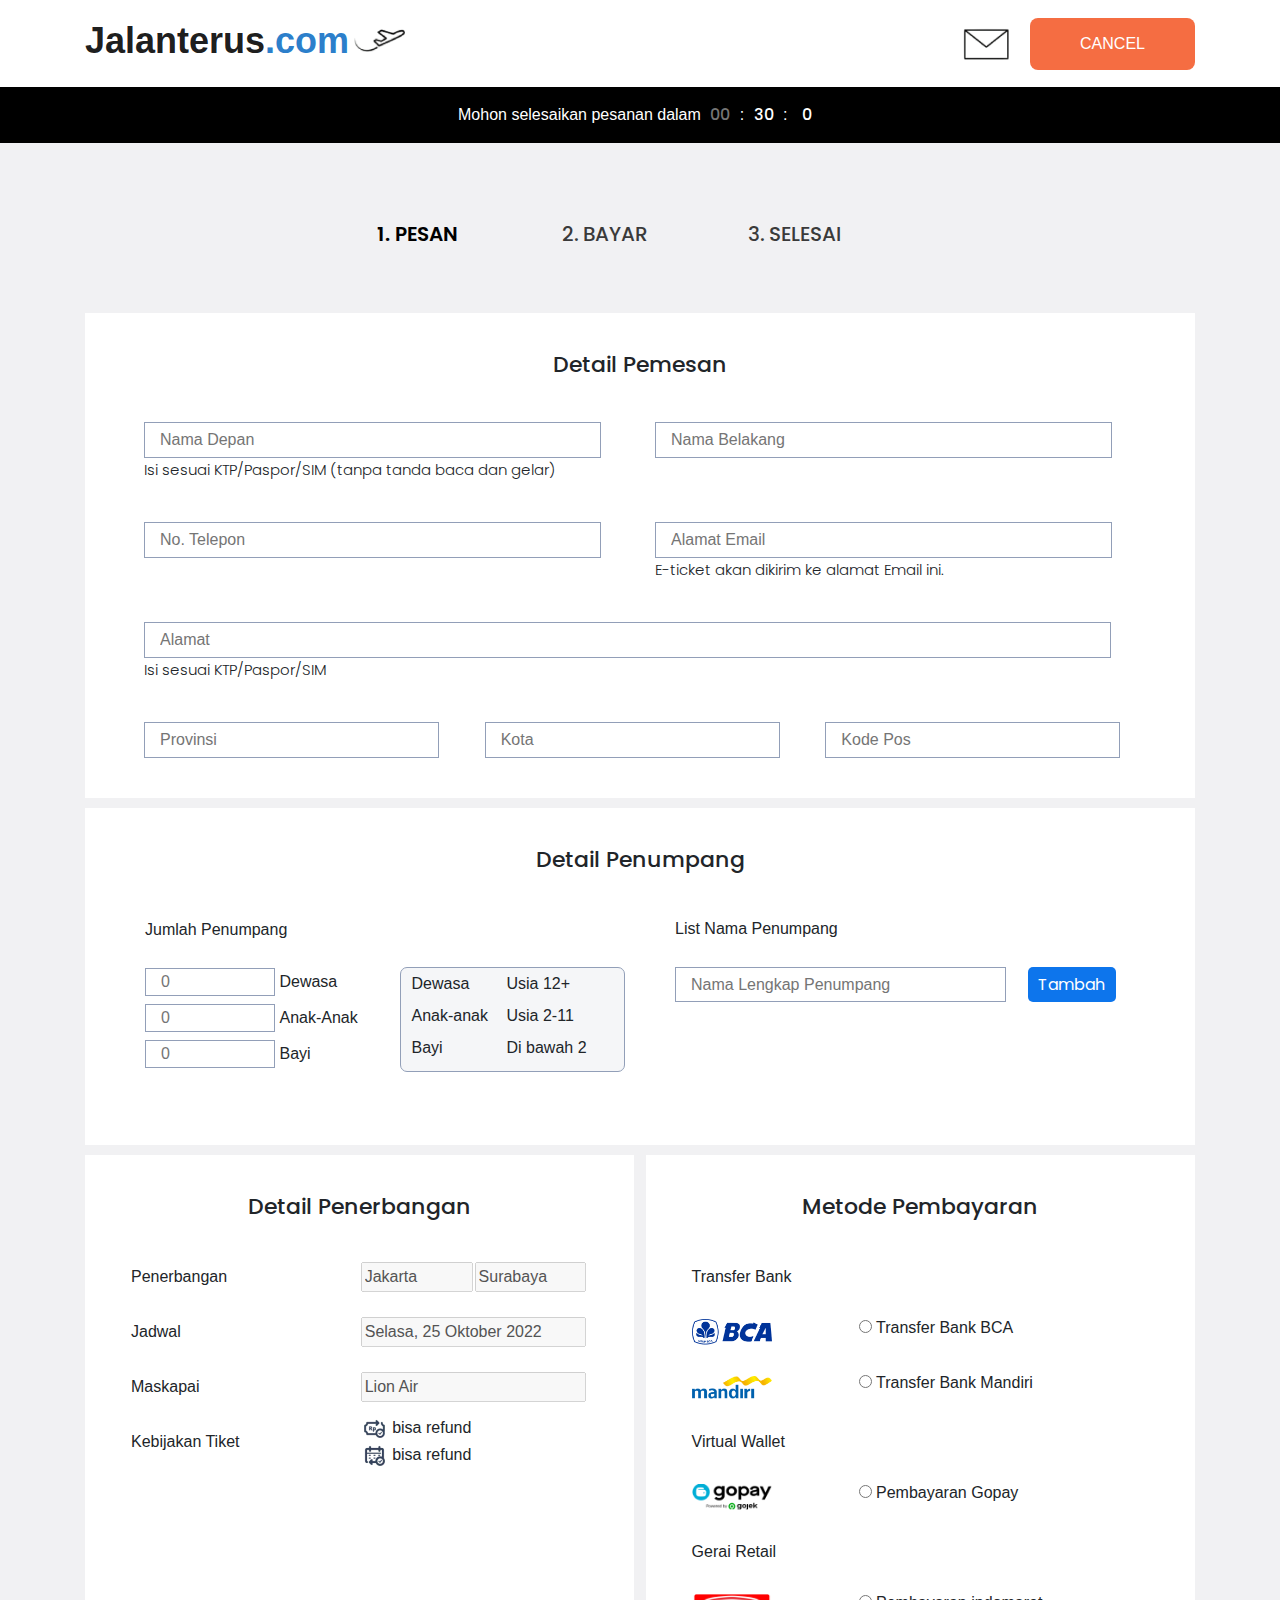
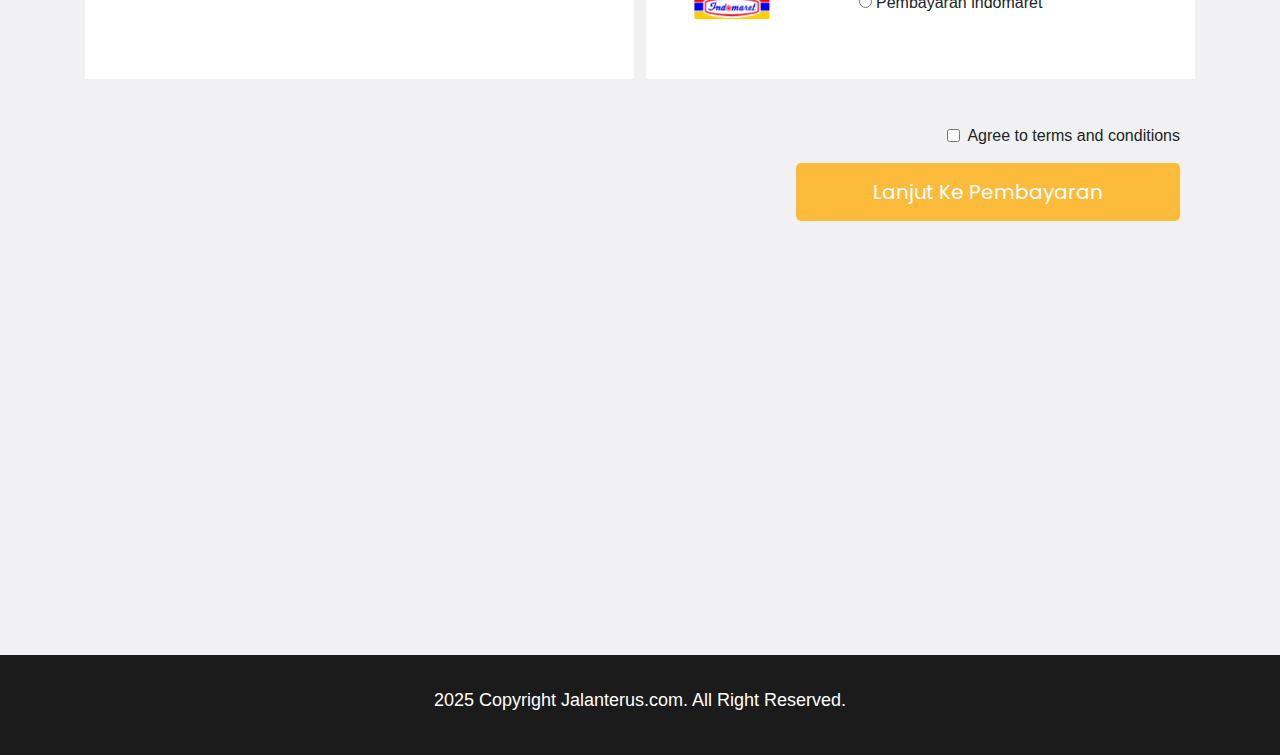
==== pages/booking-pages.html @ b68cb35e "first commit" ====
<!doctype html>
<html lang="en">
  <head>
    <!-- Required meta tags -->
    <meta charset="utf-8">
    <meta name="viewport" content="width=device-width, initial-scale=1, shrink-to-fit=no">

    <!-- Bootstrap CSS -->
    <link rel="stylesheet" href="/frontend/libraries/bootstrap/css/bootstrap.css">
    <!--My Css-->
    <link rel="stylesheet" href="/frontend/style/main.css">

    <!-- Google Font  -->
    <link rel="preconnect" href="https://fonts.googleapis.com">
    <link rel="preconnect" href="https://fonts.gstatic.com" crossorigin>
    <link href="https://fonts.googleapis.com/css2?family=DM+Sans:wght@400;500;700&family=Poppins:wght@100;200;300;400;500;600;700;800;900&display=swap" rel="stylesheet">
    <link rel="icon" type="image/x-icon" href="/frontend/img/favicon.png">
    <title>Booking Page</title>
  </head>
  
  <body>
<!--Header-->
    <header>
      <nav class="navbar navbar-expand-lg navbar-light">
        <div class="container">
          <a class="navbar-brand" href="/pages/index.html">Jalanterus<span style="color:#2C7FCB;">.com</span>
          <img src="/frontend/img/favicon.png" alt="">
          </a>
        <button class="navbar-toggler" type="button" data-toggle="collapse" data-target="#navbarNav" aria-controls="navbarNav" aria-expanded="false" aria-label="Toggle navigation">
          <span class="navbar-toggler-icon"></span>
        </button>
        <div class="collapse navbar-collapse" id="navbarNav">
          <ul class="navbar-nav ml-auto">
            <li class="nav-item">
              <a class="nav-link" href="#">
				<img src="/frontend/img/PESAN.png">
			  </a>
            </li>
            <button class="cancel-button">
              <a class="nav-link" href="index.html"><span style="color: white;">CANCEL</span></a>
            </button>
          </ul>
        </div>
        </div>
      </nav>
    </header>
<!--TUTUP Header-->
<div class="bg-color">
<!--TIME COUNTDOWN-->
<div class="timer-order timer">
	Mohon selesaikan pesanan dalam 
	<input id="hours" class="timer-order-text" placeholder="00"disabled> : 
	<input id="minutes" class="timer-order-text" disabled> : 
	<input id="seconds" class="timer-text22 timer-order-text"disabled>
</div>
<!--TUTUP TIME COUNTDOWN-->

<!--PROGRES INDIKATOR-->
<section class="indikator-progres">
    <div class="container">
      <div class="row">
        <div class="col-3"></div>

        <div class="col-2">
          <p style="font-weight: 600; color: black;">1. PESAN</p>
        </div>
        <div class="col-2">
          <P>2. BAYAR</P>
        </div>
        <div class="col-2">
          <P>3. SELESAI</P>
        </div>
        <div class="col-3"></div>
      </div>
    </div>
</section>
<!--TUTUP PROGRES INDIKATOR-->


<!--DETAIL PEMESAN-->
<section class="pemesan">
  <div class="container">
	<div class="detail-pemesan">

		<div class="title-section">
		Detail Pemesan
		</div>

		<!--PEMESAN DATA-->
		<div class="row">
			<div class="col-6">
				<input type="text" placeholder="Nama Depan" id="nama"><label for="nama">Isi sesuai KTP/Paspor/SIM (tanpa tanda baca dan gelar)</label>
			</div>
			<div class="col-6">
				<input type="text" placeholder="Nama Belakang">
			</div>
		</div>
		<div class="row">
			<div class="col-6">
				<input type="text" placeholder="No. Telepon">
			</div>
			<div class="col-6">
				<input type="text" placeholder="Alamat Email" id="email"><label for="email">E-ticket akan dikirim ke alamat Email ini.</label>
			</div>
		</div>
		<div class="row">
			<div class="col-12">
				<input type="text" placeholder="Alamat" style="width: 97.5%;" id="alamat"><label for="alamat">Isi sesuai KTP/Paspor/SIM
				</label>
			</div>
		</div>
		<div class="row">
			<div class="col-4">
				<input type="text" placeholder="Provinsi">
			</div>
			<div class="col-4">
				<input type="text" placeholder="Kota">
			</div>
			<div class="col-4">
				<input type="text" placeholder="Kode Pos">
			</div>
		</div>
	</div>
  </div>
</section>
<!--TUTUP DETAIL PEMESAN-->

<!--DETAIL PENUMPANG-->
<section class="detail-penumpang">
	<div class="container">
		<div class="penumpang">
			<div class="title-section-kolom2">
				Detail Penumpang
			</div>
			<div class="row">
				<div class="col-3">
					<table>
						<tr>
							<td style="padding-bottom:25px;">
								Jumlah Penumpang
							</td>
						</tr>
						<tr>
							<td>
								<input type="number" id="jumlah-dewasa" min="0" max="10" placeholder="0">
								<label for="jumlah-dewasa">
								Dewasa
								</label>
							</td>
						</tr>
						<tr>
							<td>
								<input type="number" id="jumlah-anak" min="0" max="10"placeholder="0">
								<label for="jumlah-anak">
								Anak-Anak
								</label>
							</td>
						</tr>
						<tr>
							<td>
								<input type="number" id="jumlah-bayi" min="0" max="10"placeholder="0">
								<label for="jumlah-bayi">
								Bayi
								</label>
							</td>
						</tr>
					</table>
				</div>
				<div class="col-3">
					<div class="rincian-umur">
						<table>
							<tr>
								<td style="width:95px;">
									Dewasa
								</td>
								<td>
									Usia 12+
								</td>
							</tr>
							<tr>
								<td>
									Anak-anak
								</td>
								<td>
									Usia 2-11
								</td>
							</tr>
							<tr>
								<td>
									Bayi
								</td>
								<td>
									Di bawah 2
								</td>
							</tr>
						</table>
					</div>
				</div>
				<div class="col-6">
					<div class="nama-penumpang">
						<p>List Nama Penumpang</p>
						<div id="newtask">
							<input type="text" placeholder="Nama Lengkap Penumpang">
							<button id="push">Tambah</button>
						</div>
						<div id="tasks"></div>
					
					</div>
				</div>
			</div>
		</div>
	</div>
</section>
<!--TUTUP DETAIL PENUMPANG-->


<!--DETAIL PENERBANGAN DAN PEMBAYARAN-->
<section class="detail-penerbangan-pembayaran">
	<div class="container"> 
		<div class="flex-wrapper">
			<div class="flex-item">
				<div class="title-section-kolom2">
					Detail Penerbangan
				</div>
				<div class="detail-penerbangan">
					<table>
						<tr>
							<td class="sub-judul">
								Penerbangan
							</td>
							<td>
								<input type="text" value="Jakarta"disabled>
							</td>
							<td>
								<input type="text" value="Surabaya"disabled>
							</td>
						</tr>
						<tr>
							<td class="sub-judul">
								Jadwal
							</td>
							<td colspan="2" >
								<input type="text" value="Selasa, 25 Oktober 2022"style="width: 100%;"disabled>
							</td>
							<td>

							</td>
						</tr>
						<tr>
							<td class="sub-judul">
								Maskapai
							</td>
							<td colspan="2" >
								<input type="text" value="Lion Air"style="width: 100%;" disabled>
							</td>
							<td>

							</td>
						</tr>
						<tr>
							<td class="sub-judul">
								Kebijakan Tiket
							</td>
							<td colspan="2" >
								<img src="/frontend/img/refund.png"> bisa refund
								<br>
								<img src="/frontend/img/reschedule.png"> bisa refund
							</td>
							<td>

							</td>
						</tr>
					</table>
				</div>
			</div>
		  
			<div class="flex-item">
				<div class="title-section-kolom2">
					Metode Pembayaran
				</div>
					<div class="metode-pembayaran">
						<table>
							<tr>
								<td class="sub-judul">
									Transfer Bank
								</td>
							</tr>
							<tr>
								<td>
									<img src="/frontend/img/bank-bca.png">
								</td>
								<td>
									<input type="radio" name="metode-pembayaran" id="bank-bca">
									<label for="bank-bca">
									Transfer Bank BCA
									</label>
									<br>
								</td>
							</tr>

							<tr>
								<td>
									<img src="/frontend/img/bank-mandiri.png">
								</td>
								<td>
									<input type="radio" name="metode-pembayaran" id="bank-mandiri">
									<label for="bank-mandiri">
									Transfer Bank Mandiri
									</label>
									<br>
								</td>
							</tr>

							<tr>
								<td class="sub-judul">
									Virtual Wallet
								</td>
							</tr>
							<tr>
								<td>
									<img src="/frontend/img/gopay.png">
								</td>
								<td>
									<input type="radio" name="metode-pembayaran" id="gopay">
									<label for="gopay">
									Pembayaran Gopay
									</label>
									<br>
								</td>
							</tr>

							<tr>
								<td class="sub-judul">
									Gerai Retail
								</td>
							</tr>
							<tr>
								<td>
									<img src="/frontend/img/indomaret.png">
								</td>
								<td>
									<input type="radio" name="metode-pembayaran" id="indomaret">
									<label for="indomaret">
									Pembayaran indomaret
									</label>
									<br>
								</td>
							</tr>

						</table>
					</div>
			</div>
		  </div>
	</div>
</section>
<!--TUTUP DETAIL PENERBANGAN-->

<!--Lanjut ke Pembayaran-->
<section>
	<div class="container">
		<div class="button-lanjut-pembayaran">
			<div class="col-12">
			  	<div class="form-check" style="margin-bottom: 15px;">
					<input class="form-check-input" type="checkbox" value="" id="invalidCheck2" required>
					<label class="form-check-label" for="invalidCheck2">
					Agree to terms and conditions
					</label>
				</div>				
				<!-- Button trigger modal -->
			<button type="button" class="btn" data-toggle="modal" data-target="#exampleModalCenter">
			Lanjut Ke Pembayaran
  			</button>

			</div>

		</div>
	</div>
	<!-- Modal -->
	<div class="modal fade" id="exampleModalCenter" tabindex="-1" role="dialog" aria-labelledby="exampleModalCenterTitle" aria-hidden="true">
	<div class="modal-dialog modal-dialog-centered" role="document">
	  <div class="modal-content">
		<div class="modal-header">
		  <h5 class="modal-title" id="exampleModalCenterTitle">KONFIRMASI</h5>
		  <button type="button" class="close" data-dismiss="modal" aria-label="Close">
			<span aria-hidden="true">&times;</span>
		  </button>
		</div>
		<div class="modal-body">
		Apakah Data yang diisikan Sudah Benar ?

		</div>
		<div class="modal-footer">
		  <button type="button" class="btn btn-secondary" data-dismiss="modal">Kembali</button>
		  <a href="/pages/payment-page.html">
			<button type="button" class="btn btn-primary">Lanjut Ke Pembayaran
			</button>
		  </a>
		</div>
	  </div>
	</div>
 	</div>
</section>
<!--DETAIL Lanjut ke Pembayaran-->

</div><!--FOOTER-->
    <section class="footer-booking-page">

  <div class="container">
      <div class="row">
        <div class="col-12">
          <h4>
            2025 Copyright Jalanterus.com. All Right Reserved.
          </h4>
        </div>
      </div>

  </div>
    </section>
<!--TUTUP FOOTER-->



    <!-- Option 1: jQuery and Bootstrap Bundle (includes Popper) -->
    <script src="https://cdn.jsdelivr.net/npm/jquery@3.5.1/dist/jquery.slim.min.js" integrity="sha384-DfXdz2htPH0lsSSs5nCTpuj/zy4C+OGpamoFVy38MVBnE+IbbVYUew+OrCXaRkfj" crossorigin="anonymous"></script>
    <script src="/frontend/libraries/bootstrap/js/bootstrap.js"></script>
<!--SCRIPT NAMBAH LIST NAMA PENUMPANG-->
	<script>
		document.querySelector('#push').onclick = function(){
    if(document.querySelector('#newtask input').value.length == 0){
        alert("Kindly Enter Task Name!!!!")
    }

    else{
        document.querySelector('#tasks').innerHTML += `
            <div class="task">
                <span id="taskname">
                    ${document.querySelector('#newtask input').value}
                </span>
                <button class="delete">
                    <i class="far fa-trash-alt"></i>
                </button>
            </div>
        `;

        var current_tasks = document.querySelectorAll(".delete");
        for(var i=0; i<current_tasks.length; i++){
            current_tasks[i].onclick = function(){
                this.parentNode.remove();
            }
        }
    }
}
	</script>
<!--TUTUP SCRIPT NAMBAH LIST NAMA PENUMPANG-->

<!--SCRIPT TIMER COUNTDOWN-->
	<script>
		function Timer( minuteId, secondsId, initValue ){
	
	this.minutes = initValue;
	
	this.seconds = initValue * 60;
	
	this.minuteElement = document.getElementById( minuteId );
	
	this.secondElement = document.getElementById( secondsId );  
	
	this.decrement = function(){
		
		if( this.seconds < 59 ){
			this.secondElement.value = this.seconds;
		} else {
			this.minuteElement.value = this.getMinutes();
			this.secondElement.value = this.getSeconds();
		}
		
		this.seconds--;    
		setTimeout( this.decrement.bind( this ), 1000 );
		
	};
	
	this.getMinutes = function(){
		this.minutes = Math.floor( this.seconds / 60 );
		return this.minutes;
	};
	
	this.getSeconds = function(){
		return this.seconds - Math.round( this.minutes * 60 );
	};
	
	this.start = function(){
		this.decrement();
	};
	
	return this;
	
	}

	// first 2 params are the input id values, last is the intial minute value
	var timer = new Timer( "minutes", "seconds", 30 ); 

	timer.start();

	</script>
<!--TUTUP SCRIPT TIMER COUNTDOWN-->


  </body>
</html>
---- frontend/style/main.css ----
/*HEADER*/
.navbar-brand {
    font-family: Dm+Sans;
    font-weight: 600;
    font-size: 36px;
    }
.navbar-brand img {
    width: 90px;
    height: auto;
    position: relative;
    left: -20px;
    }
.nav-item {
    font-family: poppins;
    font-weight: 300;
    font-size: 18px;
    line-height: 27px;
    padding-right: 5px;
    padding-left: 5px;
}
.nav-item .nav-link.active {
    font-weight: 500;
    color: #2C7FCB !important;
    border: none;
}
.nav-link {
    color: black !important;
}
.nav-link:hover {
    color: #2C7FCB !important;
}
.navbar button {
    border: none;
    margin-left: 5px;
    border-radius: 15px;
    background-color: #0194F3;
}
.navbar .cancel-button {
  border: none;
  margin-left: 5px;
  width: 165px;
  border-radius: 8px;
  background-color: #F56D42;
}

#modal-daftar input[type="text"] {
  width: 100%;
  height: 45px;
  padding: 15px;
  margin-bottom: 15px;
}
#modal-daftar input[type="password"] {
  width: 100%;
  height: 45px;
  padding: 15px;
  margin-bottom: 15px;
}
#modal-daftar input[type="text"] label {
  width: 100%;
}
#modal-masuk input[type="text"] {
  width: 100%;
  height: 45px;
  padding: 15px;
  margin-bottom: 15px;
}
#modal-masuk input[type="password"] {
  width: 100%;
  height: 45px;
  padding: 15px;
  margin-bottom: 15px;
}
#modal-masuk input[type="text"] label {
  width: 100%;
}
#modal-masuk input:focus{
  outline: none;
  border: 2px solid #0d75ec;
}
#modal-daftar input:focus{
  outline: none;
  border: 2px solid #0d75ec;
}
/*TUTUP HEADER*/

/*HERO*/
.hero-section {
    background-image: url(/frontend/img/hero.jpeg);
    background-repeat: no-repeat;
    background-size: cover;
    
    padding-top: 159px;
    padding-bottom: 170px;
}
.hero {
    text-align: center;
}
.hero h5 {
    font-family: Poppins;
    font-weight: 300;
    font-size: 18px;
    color: white;
}
.hero h2 {
    font-family: Poppins;
    font-weight: 500;
    font-size: 30px;
    color: white;
}
.has-search .form-control {
    padding-left: 2.375rem;
    margin: auto;
    width: 500px;
    border-radius: 20px;
}
.has-search .form-control-feedback {
    position: absolute;
    z-index: 2;
    display: block;
    line-height: 2.375rem;
    text-align: center;
    pointer-events: none;
    color: #aaa;
}
.hero p {
    color: white;
}
/*TUTUP HERO*/
.main-title {
    font-family: Poppins;
    font-size: 28px;
    font-weight: 500;
    margin-bottom: 25px;
}
/*GREAT DEAL*/
.great-deals {
    margin-top: 120px;
    margin-bottom: 50px;
}
.image-great-deals {
    width: 350px;
    height: 100%;

    transition: all 0.3s;
}
.image-great-deals:hover {
    color: black;
    transform: scale(1.1);
}
/*TUTUP GREAT DEAL*/

/*HOT PROMO PAKET WISATA*/
.hot-promo {
    margin-top: 75px;
    background-color: #F1F1F3;
    padding-top: 35px;
    padding-bottom: 55px;
}
.row {
    margin: 10px -16px;
  }
/* Add padding BETWEEN each column */
  .row,
  .row > .column {
    padding: 15px;
  }
  
/* Create three equal columns that floats next to each other */
.column {
    float: left;
    width: 25%;
    display: none; 
/* Hide all elements by default */
}
  
/* Clear floats after rows */ 
.row:after {
    content: "";
    display: table;
    clear: both;
}
  
/* Content */
.content {
    background-color: white;
    height: 430px;
    padding-bottom: 85px;
    border-radius: 10px;
    box-shadow: 0 4px 8px 0 rgba(0, 0, 0, 0.2), 0 6px 20px 0 rgba(0, 0, 0, 0.19);
}
.content img {
    border-top-left-radius: 10px;
    border-top-right-radius: 10px;
}
.content h4 {
    text-align: center;
    font-family: Poppins;
    font-style: Regular;
    font-size: 22px;

    padding-top: 5px;
    margin-top: 15px;
  }
.content h5 {
    text-align: center;
    font-family: Poppins;
    font-weight: 600;
    font-size: 18px;
    
    position: relative;
    top: 15px;
    color: #FFBD37;
  }
.content p {
    text-align: center;
    font-family: Poppins;
    font-style: normal;
    font-size: 18px;

    height: 120px;
    padding-left: 15px;
    padding-right: 15px;

    padding-top: 5px;
  }
  
  /* The "show" class is added to the filtered elements */
  .show {
    display: block;
  }
  
  /* Style the buttons */
  .hot-promo button {
    border: 1px black solid;
    border-radius: 25px;
    outline: none;
    padding: 12px 16px;
    cursor: pointer;
  }
  
  .hot-promo button:hover {
    background-color: none;
    border-width: 3px black;
  }
  
  .hot-promo button :active {
    background-color: #666;
    color: white;
    border: black;
  }
/*TUTUP HOT PROMO PAKET WISATA*/

/*REKOMENDASI LIBURAN*/
.rekom-liburan {
  margin-top: 75px;
  text-align:center;

}
.rekom-liburan h4{
  font-family: Poppins;
  font-weight: 400;
  font-size: 22px;
  height: 80px;

  color: black;
}
.rekom-liburan h5{
  font-family: Poppins;
  font-weight: 400;
  font-size: 20px;

  color: #FFBD37;
}
.rekom-liburan p{
  font-family: Poppins;
  font-weight: 300;
  font-size: 18px;
  height: 150px;

  color: black;
}
.rekom-liburan a {
  text-decoration: none;
}
.rekom-liburan .content {
  transition: all 0.3s;
  height: 510px;
  
}
.rekom-liburan .content:hover {
  transform: scale(0.7.0.7);
  position: relative;
  bottom: 15px;
}
/*TUTUP REKOMENDASI LIBURAN*/

/*PUSAT BANTUAN*/
.pusat-bantuan {
  margin-top: 75px;
  margin-bottom: 50px;
}
.pusat-bantuan img {
  width: 263px;
  height: auto;
}
/*TUTUP PUSAT BANTUAN*/


/*FOOTER*/
.footer-success-order {
  padding-top: 10px;
  padding-bottom: 10px;
  background-color: #1B1B1B;
}

.footer-success-order h4 {
  color: white;
  text-align: center;
  font-size: 18px;
}
.footer-booking-page {
  padding-top: 10px;
  padding-bottom: 10px;
  background-color: #1B1B1B;
}

.footer-booking-page h4 {
  color: white;
  text-align: center;
  font-size: 18px;
}
.footer {
  padding-top: 50px;
  padding-bottom: 15px;
  background-color: #1B1B1B;
}
.footer h5 {
  color: white;
  font-family: Dm+sans;
  font-weight: 700;
  font-size: 20px;
}
.footer p {
  color: white;
  font-family: Dm+sans;
  font-weight: 400;
  font-size: 16px;
}
.footer h4 {
  color: white;
  text-align: center;
  font-size: 18px;
}
/*TUTUP FOOTER*/

/*HERO FORM PERJALANAN*/
.hero-section-form-perjalanan {
  background-image: url(/frontend/img/hero.jpeg);
  background-repeat: no-repeat;
  padding-top: 50px;
  padding-bottom: -20px;
  margin-bottom: 120px;
}
.hero-great-deals {
  width: 750px;
  margin: auto;
}
.hero-great-deals img {
  width: 250px;
  padding: 5px;
}
.hero-table-search {
  width: 900px;
  margin: auto;
  position: relative;

  bottom: -55px;
  padding-top: 25px;
  padding-bottom: 25px;
  padding-left: 45px;
  padding-right: 45px;

  background-color: rgb(255, 255, 255);
  box-shadow: 0 4px 8px 0 rgba(0, 0, 0, 0.2), 0 6px 20px 0 rgba(0, 0, 0, 0.19);
  border-radius: 15px;
}
.hero-section-form-perjalanan .pencarian {
  width: 130%;
  height: 30px;

  border-radius: 5px;
}
.hero-section-form-perjalanan .tanggal {
  width: 100%;
  border-radius: 5px;
}
.hero-section-form-perjalanan .cari-tiket {
  width: 100%;
  height: 30px;


  color: white;
  border: none;
  border-radius: 5px;
  background-color: #0194F3;
}
.hero-section-form-perjalanan select {
  border: 1px solid #929FB8;
}
.hero-section-form-perjalanan #keberangkatan {
  border: 1px solid #929FB8;
}
.hero-section-form-perjalanan #kepulangan {
  border: 1px solid #929FB8;
}
.hero-section-form-perjalanan select:focus {
  outline: none;
  border: 2px solid #0d75ec;
}
.hero-section-form-perjalanan input:focus{
  outline: none;
  border: 2px solid #0d75ec;
}
/*TUTUP HERO FORM PERJALANAN*/

/*MASKPAI PARTNER*/
.maskapai-partner-logo img {
  width: 250px;
  padding: 15px;
}
.maskapai-partner-logo {
  width: 780px;
  margin: auto;
}
/*TUTUP MASKPAI PARTNER*/


/*PEMBERITAHUAN JENIS TIKET*/
.jenis-tiket {
  margin-top: 50px;
  margin-bottom: 120px;
}
.jenis-tiket h5 {
  text-align: center;
  margin-bottom: 25px;
}
.jenis-tiket p {
  text-align: justify;
}
/*TUTUP PEMBERITAHUAN JENIS TIKET*/

.main-background {
  background-color: #F1F1F3;
}

/*FILTER SEARCH*/
.filter-search .filter {
  width: 100%;
  margin: auto;

  padding-top: 25px;
  padding-bottom: 25px;
  padding-left: 75px;
  padding-right: 75px;

  background-color: rgb(255, 255, 255);
  box-shadow: 0 4px 8px 0 rgba(0, 0, 0, 0.2), 0 6px 20px 0 rgba(0, 0, 0, 0.19);
  border-radius: 15px;
}
.filter-search .pencarian {
  width: 130%;
  height: 30px;

  border-radius: 5px;
}
.filter-search .tanggal {
  width: 100%;
  border-radius: 5px;
}
.filter-search .cari-tiket {
  width: 100%;
  height: 30px;


  color: white;
  border: none;
  border-radius: 5px;
  background-color: #0194F3;
}
.filter-search select {
  border: 1px solid #929FB8;
}
.filter-search #keberangkatan {
  border: 1px solid #929FB8;
}
.filter-search #kepulangan {
  border: 1px solid #929FB8;
}
.filter-search select:focus {
  outline: none;
  border: 2px solid #0d75ec;
}
.filter-search input:focus{
  outline: none;
  border: 2px solid #0d75ec;
}
/*TUTUP FILTER SEARCH*/

/*GANTI PENCARIAN*/
.ganti-pencarian {
  margin-top: 35px;
  padding-left: 25px;
  padding-right: 25px;
}
.ganti-pencarian h4 {
  font-family: Poppins;
  font-size: 22px;
}
.ganti-pencarian p {
  font-family: Poppins;
  font-style: italic;
  font-size: 14px;
}
.ganti-pencarian button {
  height: 56px;
  width: 174px;
  position: relative;
  right: 25px;
  border: none;
  border-radius: 15px;
  color: white;
  background-color: #0194F3;
}
/*TUTUP GANTI PENCARIAN*/

/*HASIL PENCARIAN*/
.bg-color {
  background-color: #F1F1F3;
  padding-bottom: 345px;
}
.tabel-hasil {
  width: 100%;
  margin-top: 15px;
  margin-bottom: 35px;
  
  padding-top: 25px;
  padding-bottom: 15px;
  padding-left: 75px;
  padding-right: 75px;

  background-color: rgb(255, 255, 255);
  box-shadow: 0 4px 8px 0 rgba(0, 0, 0, 0.2), 0 6px 20px 0 rgba(0, 0, 0, 0.19);
  border-radius: 15px;
}
.tabel-hasil .col-5 .row {
  padding-left: 15px;
  padding-right: 15px;
  padding-top: 20px;

  text-align: center;
}
.tabel-hasil .col-5 .row h4 {
  font-size: 24px;
}
.tabel-hasil .col-5 .row h5 {
  font-size: 16px;
}
.tabel-hasil img {
  width: 100%;
  height: auto;
  padding-top: 20px;
  
}
.tabel-hasil .col-2 {
  font-size: 16px;
  text-decoration-style: none;
}
.tabel-hasil .col-3 {
  text-align: right;
}
.tabel-hasil .col-3 h5{
  font-size: 20;
  margin-top: 15px;
  text-decoration: hidden;
}
.tabel-hasil .col-3 button{
  background-color: #F7A40D;
  border: none;
  color: black;
  width: 122px;
  height: 40px;
}
/*TUTUP HASIL PENCARIAN*/

/*PROGRES INDIKATOR*/
.indikator-progres {
  padding-top: 48px;
}
.indikator-progres p {
  width: 100%;

  font-family: Poppins;
  font-style: normal;
  font-weight: 500;
  font-size: 20px;
  line-height: 36px;

  color: #3A3A3A;

  margin-left: auto;
  margin-right: auto;
  margin-bottom: 36px;
}
/*TUTUP PROGRES INDIKATOR*/
.title-section {
  margin-bottom: 26px;

  padding-top: 35px;

  text-align: center;

  font-family: poppins;
  font-weight: 500;
  font-size: 22px;
}
/*TIMER COUNTDOWN*/
.timer-order {
  color :white;
  text-align:center;

  padding-top: 15px;
  padding-bottom: 15px;
  
  background-color : black;
}
.timer-order :disabled{
  border: none;
  background-color: transparent;
}
#hours {
  width:30px;
  text-align:center;

  font-family: Poppins;
  font-weight: 500;
  font-size: 16px;

  color: white;
}
#minutes {
  width:30px;
  text-align:center;

  font-family: Poppins;
  font-weight: 500;
  font-size: 16px;

  color: white;
}
#seconds {
  width:30px;
  text-align:center;

  font-family: Poppins;
  font-weight: 500;
  font-size: 16px;

  color: white;
}

/*TUTUP TIMER COUNTDOWN */

/*PEMESsAN*/
.detail-pemesan {
  background-color: white;
  margin-bottom: 10px;
  padding-bottom: 15px;

  padding-left: 45px;
  padding-right: 45px;
}
.detail-pemesan input {
  width: 95%;
  padding-left: 15px;  
  border: 1px solid #929FB8;

  padding-top: 5px;
  padding-bottom: 5px;
}
.detail-pemesan label {
  font-family: Poppins;
  font-size: 15px;
  font-weight: 300;
  margin-bottom: 0px;
  padding-bottom: 0px;
}
.detail-pemesan input:focus{
  outline: none;
  border: 2px solid #0d75ec;
}
/*TUTUP PEMESAN*/

/*PENUMPANG*/
.detail-penumpang .penumpang {
  background-color: white;
  padding-bottom: 35px;
  margin-bottom: 10px;

  padding-left: 45px;
  padding-right: 45px;
  padding-bottom: 45px;
}
.detail-penumpang input {
  width: 130px;
  border: 1px solid #929FB8;
  padding-left: 15px;
}
.detail-penumpang input:focus{
  outline: none;
  border: 2px solid #0d75ec;
}
.detail-penumpang .rincian-umur {
  margin-top: 50px;
  height: 105px;
  padding-left: 10px;
  line-height: 30px;
  background-color: #F5F6F8;
  border: 1px solid #929FB8;
  border-radius: 7px;
}
.detail-penumpang .nama-penumpang p {
  padding-left: 20px;
}
#newtask{
  padding: 10px 20px;
}
#newtask input{
  width: 75%;
  height: 35px;
  padding-left: 15px;
  color: #111111;
  border: 1px solid #929FB8;
}

#newtask input:focus{
  outline: none;
  border: 2px solid #0d75ec;
}
#newtask button{
  float: right;
  width: 20%;
  height: 35px;

  font-family:Poppins;
  font-weight: 400;
  font-size: 16px;
  color: #ffffff;
  
  background-color: #0d75ec;
  border-radius: 5px;
  border: none;
  outline: none;
  cursor: pointer;  
}
#tasks{
  border-radius: 10px;
  width: 100%;
  background-color: #ffffff;
  padding: 10px 20px;
}

.task{
  border-radius: 5px;
  align-items: center;
  justify-content: space-between;
  cursor: pointer;
  background-color: #F5F6F8;
  border: 1px solid #929FB8;
  height: 35px;
  margin-bottom: 8px;
  padding: 5px 10px;
  display: flex;

}
.task span{
  font-family: poppins;
  font-size: 15px;
  font-weight: 300;
}
.task button{
  background-image: url(/frontend/img/close.png);
  background-repeat: no-repeat;
  mix-blend-mode: color-burn;
  border: none;
  cursor: pointer;
  outline: none;
  width: 24px;
  height: 100%;
  border-radius: 5px;
}

/*TUTUP PENUMPANG*/


/*DETAIL penerbangan fasilitas*/
.detail-penerbangan-pembayaran {
  margin-bottom: 15px;
}
.detail-penerbangan {
  padding-left: 45px;
  padding-right: 45px;
  padding-bottom: 45px;
}
.detail-penerbangan .sub-judul {
  width: 50%;
}
.detail-penerbangan table tr{
  height: 55px;
}
.detail-penerbangan input{
  width: 100%;
}
.metode-pembayaran {
  padding-left: 45px;
  padding-right: 45px;
  padding-bottom: 45px;
}
.metode-pembayaran img{
  width: 80px;
  height: auto;
  margin-right: 85px;
}
.metode-pembayaran table tr{
  height: 55px;
}
.flex-wrapper {
  display: flex;
  justify-content: space-between;
}
.flex-item {
  text-align: left;
  flex-basis: 49.5%;
  background-color: white;
}
.title-section-kolom2{
  margin-bottom: 26px;

  padding-top: 35px;

  text-align: center;

  font-family: poppins;
  font-weight: 500;
  font-size: 22px;
}

/*TUTUP DETAIL penerbangan fasilitas*/

/*PEMBAYARAN*/
.pembayaran {
  background-color: white;
  margin-bottom: 10px;
  padding-bottom: 25px;
}
.pembayaran img {
  width: 86px;
  height: auto;
  padding: 15px;
}
.pembayaran p {
  padding-top: 15px;
  margin-right: 25px;
}
/* TUTUP PEMBAYARAN*/

/* button-lanjut-pembayaran*/
.button-lanjut-pembayaran {
  margin-top: 45px;
  padding-bottom: 89px;

  text-align: right;
}
.button-lanjut-pembayaran button {
  color: white;
  background-color: #FCBB3A;
  border: none;

  font-family: poppins;
  font-weight: 400;
  font-size: 20px;

  border-radius: 5px;

  width: 384px;
  height: 58px;
}
.button-lanjut-pembayaran button:hover {
  color: white;
  background-color: #FCBB3A;
  border: none;
}

/* TUTUP button-lanjut-pembayaran*/

/*TRANSFER BANK*/
.frame-informasi-pembayaran {
  background-color: white;
}
.frame-informasi-pembayaran .title-section{
  text-align: left;
  padding-left: 45px;
}
.frame-kecil-informasi-pembayaran {
  padding: 15px;
  margin: 45px;
  border: 1px solid #929FB8;
  background-color: #F5F6F8;
}
.frame-kecil-informasi-pembayaran img {
  width: 83px;
  height: auto;
  margin-bottom: 0px;
}
.nama-bank button {
  padding: 0px;
  margin: 0px;
  

  position: relative;
  bottom: 10px;

  color: #0064D2;
}
.nama-bank {
  border-bottom: 1px solid #B8B9BA;
  height: 45px;
}
.collapsible {
  background-color: transparent;
  color: black;
  cursor: auto;
  padding: 10px;
  width: 100%;
  border: 1px solid #929FB8;
  text-align: left;
  outline: none;
  font-size: 15px;
  margin-bottom: 5px;
}

.active, .collapsible:hover {
  border: 2px solid #0064D2;
}
#faqs-collapse {
  padding: 10px;
  display: none;
  height: auto;
  border-radius: 0px;
  box-shadow: none;
  overflow: hidden;

  cursor: default;

  background-color: #f1f1f1;
}
.frame-informasi-pembayaran .content li {
  text-align: left;
  color: black;

  font-family: Poppins;
  font-size: 15px;
  font-weight: 300;
}
.informasi-penting {
  margin-left: 45px;
  padding-bottom: 55px;
}
/* TUTUP TRANSFER BANK*/

.upload-bukti {
  margin-top: 90px;
}
.upload-bukti input[type="file"] {
  display: none;
}
.upload-bukti .upload-button {
  height: 45px;
  width: 100%;

  font-family: Poppins;
  font-weight: 400;
  font-size: 20px;

  cursor: pointer;

  vertical-align: middle;

  color: #FCBB3A;
  padding-top: 5px;
  background-color: white;
  border: 1px solid #FCBB3A;
  text-align: center;
}
.finish {
  padding-bottom: 45px;
}
.finish button {
  height: 45px;
  width: 100%;
  background-color: #FCBB3A;
  color: white;
  border: none;
  text-align: center;

  font-size: 20px;
  font-family: Poppins;
  font-weight: 400;
}
/* TUTUP button-lanjut-pembayaran*/

/*SUCCESS ORDER*/
.success-order {
  text-align: center;
  padding-top: 50px;
  margin-bottom: -170px;
}
.success-order h3 {
  font-family: Poppins;
  font-weight: 500;
  font-size: 40px;
  color: #FCBB3A;
  padding-bottom: 50px;
}
.success-order p {
  padding-top: 15px;
  font-family: Poppins;
  font-weight: 400;
  font-size: 20px;
}
.success-order h5 {
  padding-top: 75px;
  font-family: Poppins;
  font-weight: 700;
  font-size: 24px;

  color: #4A549C;
}
.success-order a {
    text-decoration: none;
}
/*TUTUP SUCCESS ORDER*/

/*TABEL SEARCH*/
.cek-pesanan-filter {
  background-color: white;
  padding: 25px;
}
.cek-pesanan-filter input::placeholder {
  font-size: 13px;
  font-weight: 300;
  font-family: Poppins;
}
.tabel-cek-pesanan {
  background-color: white;
  padding: 15px;
}
.tabel-cek-pesanan a {
  text-decoration: none;
  color: black;
}
.results tr[visible='false'],
.no-result{
  display:none;
}

.results tr[visible='true']{
  display:table-row;
}

.counter{
  padding:8px; 
  color:#ccc;
  margin-top: 10px;
}
/*TUTUP TABEL SEARCH*/

.bold-blue {
	font-weight: bold;
	color: #0277BD;
}
.hot-promo tr {
  background-color: white;
}
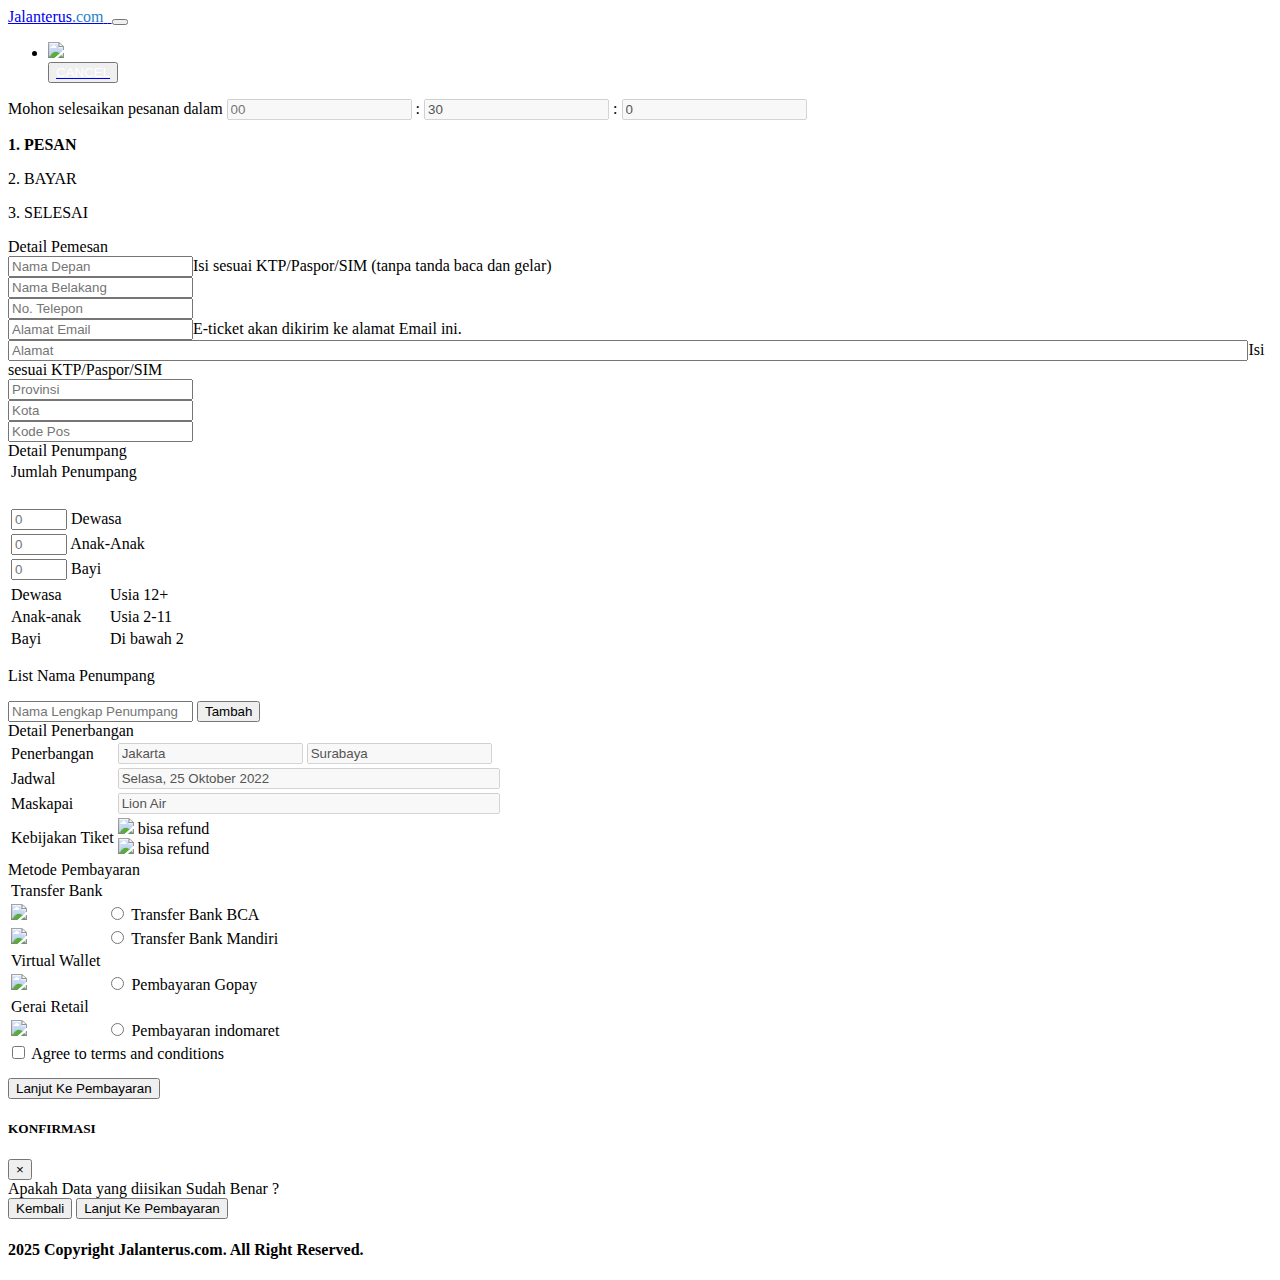
==== commit eee0eebd: "ubah pages href" ====
--- a/pages/booking-pages.html
+++ b/pages/booking-pages.html
@@ -6,15 +6,15 @@
     <meta name="viewport" content="width=device-width, initial-scale=1, shrink-to-fit=no">
 
     <!-- Bootstrap CSS -->
-    <link rel="stylesheet" href="/frontend/libraries/bootstrap/css/bootstrap.css">
+    <link rel="stylesheet" href="/jalanterus/frontend/libraries/bootstrap/css/bootstrap.css">
     <!--My Css-->
-    <link rel="stylesheet" href="/frontend/style/main.css">
+    <link rel="stylesheet" href="/jalanterus/frontend/style/main.css">
 
     <!-- Google Font  -->
     <link rel="preconnect" href="https://fonts.googleapis.com">
     <link rel="preconnect" href="https://fonts.gstatic.com" crossorigin>
     <link href="https://fonts.googleapis.com/css2?family=DM+Sans:wght@400;500;700&family=Poppins:wght@100;200;300;400;500;600;700;800;900&display=swap" rel="stylesheet">
-    <link rel="icon" type="image/x-icon" href="/frontend/img/favicon.png">
+    <link rel="icon" type="image/x-icon" href="/jalanterus/frontend/img/favicon.png">
     <title>Booking Page</title>
   </head>
   
@@ -23,8 +23,8 @@
     <header>
       <nav class="navbar navbar-expand-lg navbar-light">
         <div class="container">
-          <a class="navbar-brand" href="/pages/index.html">Jalanterus<span style="color:#2C7FCB;">.com</span>
-          <img src="/frontend/img/favicon.png" alt="">
+          <a class="navbar-brand" href="/jalanterus/">Jalanterus<span style="color:#2C7FCB;">.com</span>
+          <img src="/jalanterus/frontend/img/favicon.png" alt="">
           </a>
         <button class="navbar-toggler" type="button" data-toggle="collapse" data-target="#navbarNav" aria-controls="navbarNav" aria-expanded="false" aria-label="Toggle navigation">
           <span class="navbar-toggler-icon"></span>
@@ -33,11 +33,11 @@
           <ul class="navbar-nav ml-auto">
             <li class="nav-item">
               <a class="nav-link" href="#">
-				<img src="/frontend/img/PESAN.png">
+				<img src="/jalanterus/frontend/img/PESAN.png">
 			  </a>
             </li>
             <button class="cancel-button">
-              <a class="nav-link" href="index.html"><span style="color: white;">CANCEL</span></a>
+              <a class="nav-link" href="/jalanterus/"><span style="color: white;">CANCEL</span></a>
             </button>
           </ul>
         </div>
@@ -262,9 +262,9 @@
 								Kebijakan Tiket
 							</td>
 							<td colspan="2" >
-								<img src="/frontend/img/refund.png"> bisa refund
+								<img src="/jalanterus/frontend/img/refund.png"> bisa refund
 								<br>
-								<img src="/frontend/img/reschedule.png"> bisa refund
+								<img src="/jalanterus/frontend/img/reschedule.png"> bisa refund
 							</td>
 							<td>
 
@@ -287,7 +287,7 @@
 							</tr>
 							<tr>
 								<td>
-									<img src="/frontend/img/bank-bca.png">
+									<img src="/jalanterus/frontend/img/bank-bca.png">
 								</td>
 								<td>
 									<input type="radio" name="metode-pembayaran" id="bank-bca">
@@ -300,7 +300,7 @@
 
 							<tr>
 								<td>
-									<img src="/frontend/img/bank-mandiri.png">
+									<img src="/jalanterus/frontend/img/bank-mandiri.png">
 								</td>
 								<td>
 									<input type="radio" name="metode-pembayaran" id="bank-mandiri">
@@ -318,7 +318,7 @@
 							</tr>
 							<tr>
 								<td>
-									<img src="/frontend/img/gopay.png">
+									<img src="/jalanterus/frontend/img/gopay.png">
 								</td>
 								<td>
 									<input type="radio" name="metode-pembayaran" id="gopay">
@@ -336,7 +336,7 @@
 							</tr>
 							<tr>
 								<td>
-									<img src="/frontend/img/indomaret.png">
+									<img src="/jalanterus/frontend/img/indomaret.png">
 								</td>
 								<td>
 									<input type="radio" name="metode-pembayaran" id="indomaret">
@@ -391,7 +391,7 @@
 		</div>
 		<div class="modal-footer">
 		  <button type="button" class="btn btn-secondary" data-dismiss="modal">Kembali</button>
-		  <a href="/pages/payment-page.html">
+		  <a href="/jalanterus/pages/payment-page.html">
 			<button type="button" class="btn btn-primary">Lanjut Ke Pembayaran
 			</button>
 		  </a>
@@ -422,7 +422,7 @@
 
     <!-- Option 1: jQuery and Bootstrap Bundle (includes Popper) -->
     <script src="https://cdn.jsdelivr.net/npm/jquery@3.5.1/dist/jquery.slim.min.js" integrity="sha384-DfXdz2htPH0lsSSs5nCTpuj/zy4C+OGpamoFVy38MVBnE+IbbVYUew+OrCXaRkfj" crossorigin="anonymous"></script>
-    <script src="/frontend/libraries/bootstrap/js/bootstrap.js"></script>
+    <script src="/jalanterus/frontend/libraries/bootstrap/js/bootstrap.js"></script>
 <!--SCRIPT NAMBAH LIST NAMA PENUMPANG-->
 	<script>
 		document.querySelector('#push').onclick = function(){
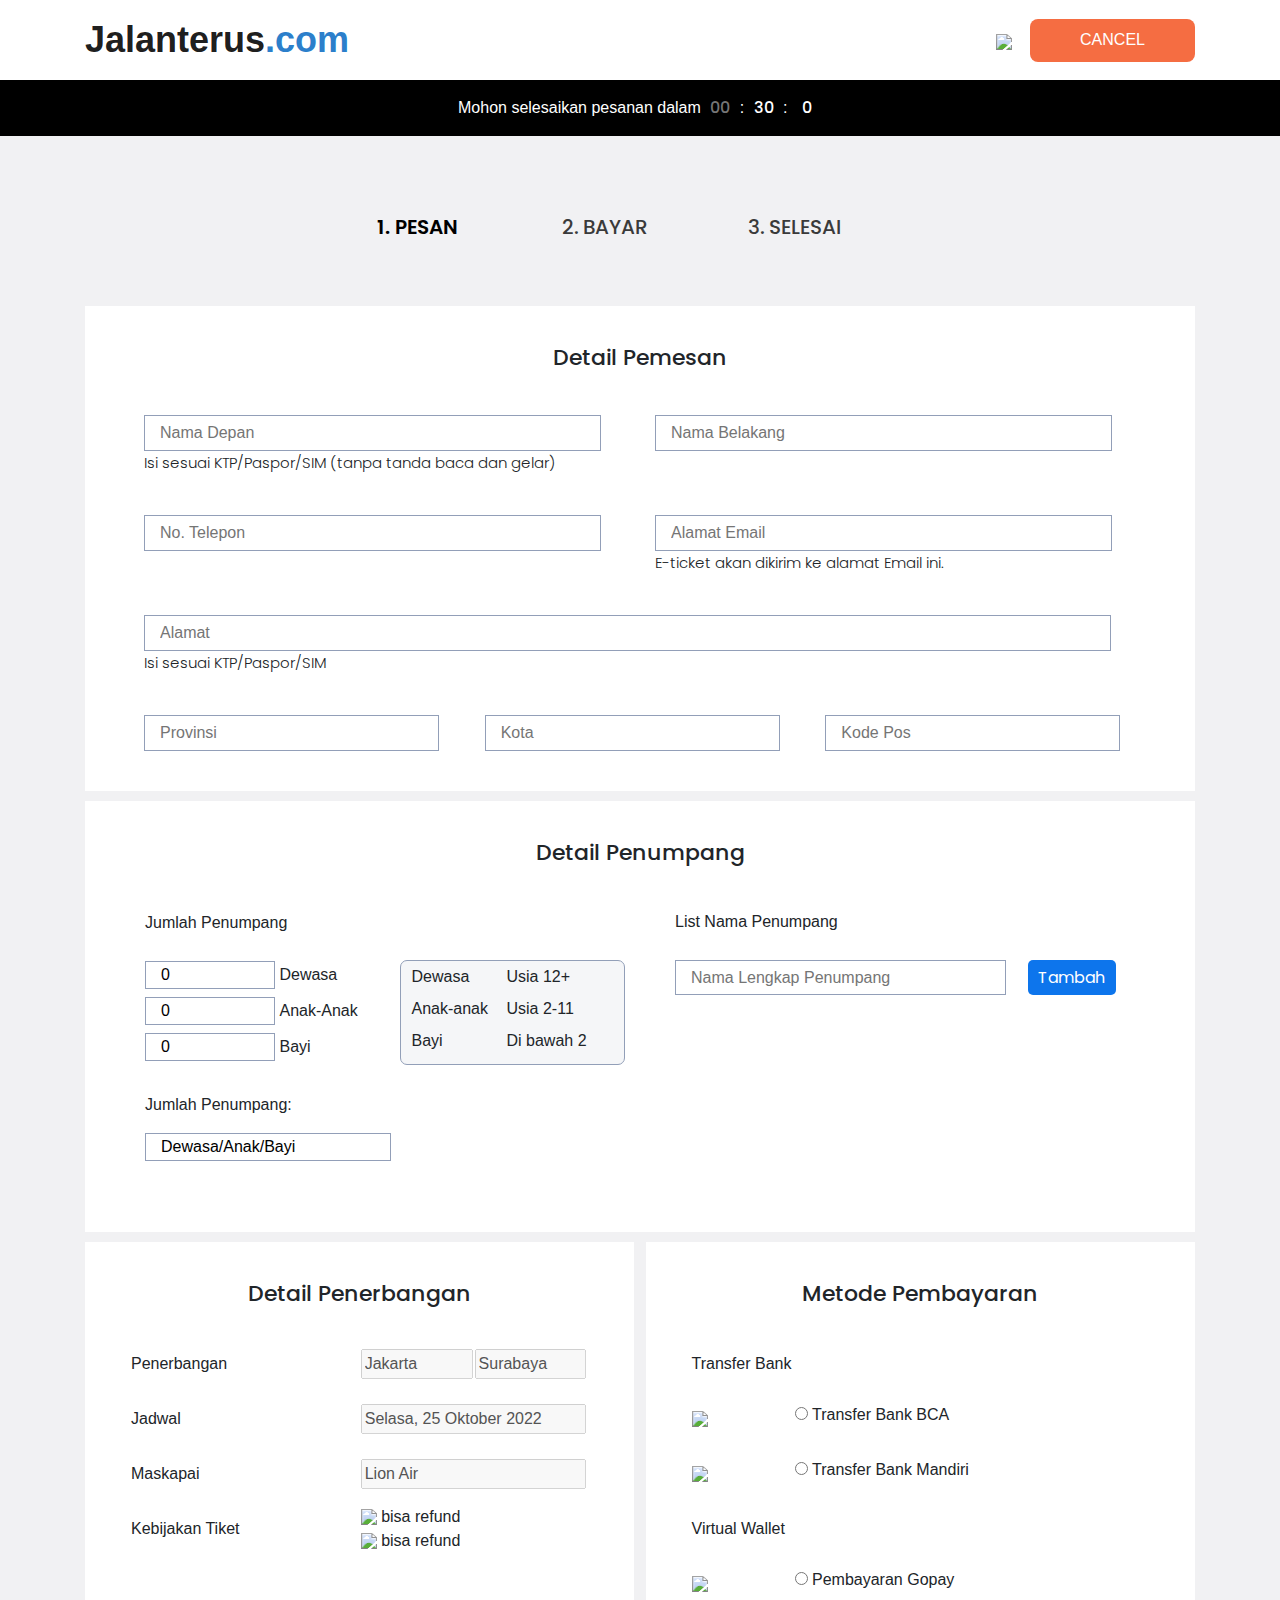
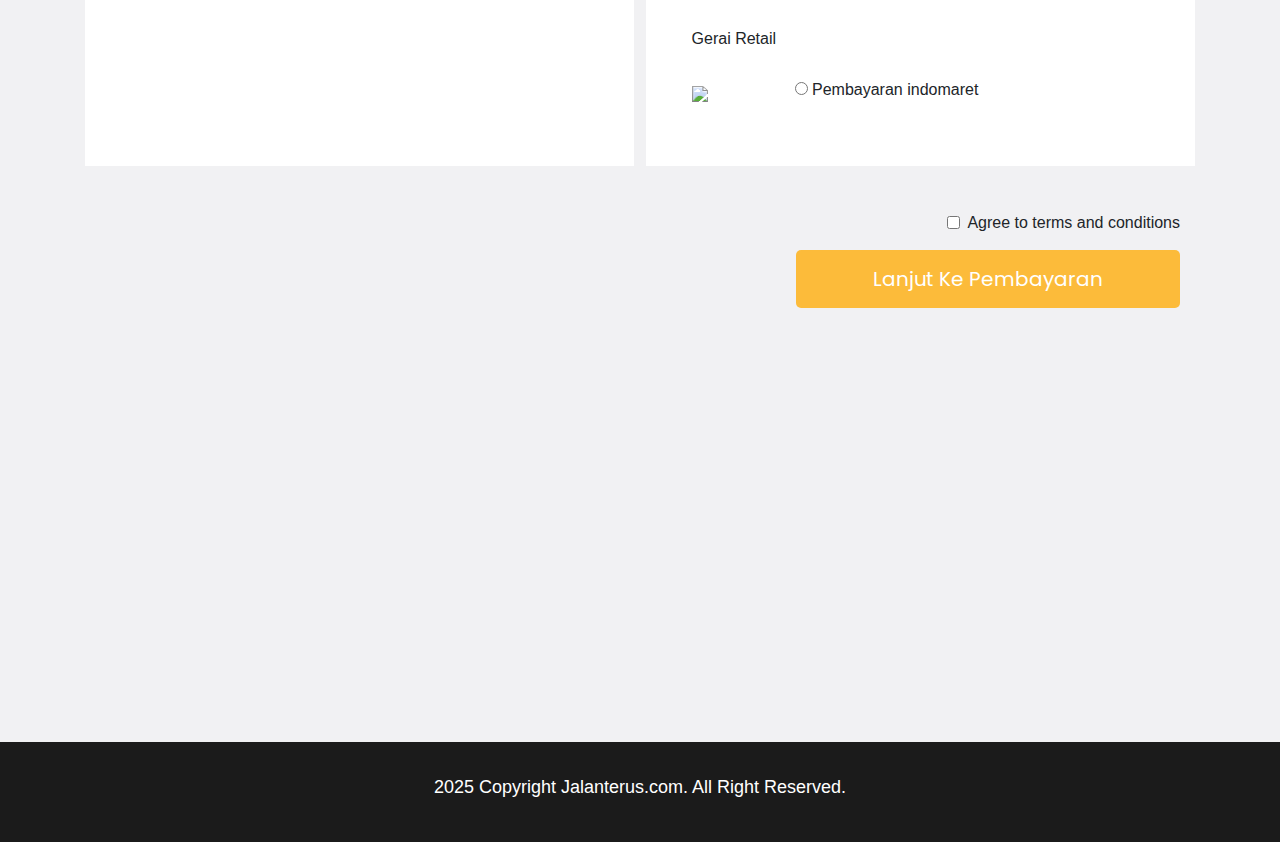
==== commit d1f57695: "ubah booking page" ====
--- a/pages/booking-pages.html
+++ b/pages/booking-pages.html
@@ -6,9 +6,9 @@
     <meta name="viewport" content="width=device-width, initial-scale=1, shrink-to-fit=no">
 
     <!-- Bootstrap CSS -->
-    <link rel="stylesheet" href="/jalanterus/frontend/libraries/bootstrap/css/bootstrap.css">
+    <link rel="stylesheet" href="/frontend/libraries/bootstrap/css/bootstrap.css">
     <!--My Css-->
-    <link rel="stylesheet" href="/jalanterus/frontend/style/main.css">
+    <link rel="stylesheet" href="/frontend/style/main.css">
 
     <!-- Google Font  -->
     <link rel="preconnect" href="https://fonts.googleapis.com">
@@ -142,7 +142,7 @@
 						</tr>
 						<tr>
 							<td>
-								<input type="number" id="jumlah-dewasa" min="0" max="10" placeholder="0">
+								<input type="number" id="adult" value="0" min="0" max="15">
 								<label for="jumlah-dewasa">
 								Dewasa
 								</label>
@@ -150,7 +150,7 @@
 						</tr>
 						<tr>
 							<td>
-								<input type="number" id="jumlah-anak" min="0" max="10"placeholder="0">
+								<input type="number" id="child" value="0" min="0" max="15">
 								<label for="jumlah-anak">
 								Anak-Anak
 								</label>
@@ -158,10 +158,17 @@
 						</tr>
 						<tr>
 							<td>
-								<input type="number" id="jumlah-bayi" min="0" max="10"placeholder="0">
+								<input type="number" id="baby" value="0" min="0" max="15">
 								<label for="jumlah-bayi">
 								Bayi
 								</label>
+							</td>
+						</tr>
+						<tr>
+							<td>
+								<br>
+								<p>Jumlah Penumpang:</p>
+								<input type="text" id="totalPassenger" value="Dewasa/Anak/Bayi"  readonly>
 							</td>
 						</tr>
 					</table>
@@ -504,6 +511,31 @@
 	</script>
 <!--TUTUP SCRIPT TIMER COUNTDOWN-->
 
+<!--SCRIPT TIMER COUNTDOWN-->
+	<script>
+	// Ambil semua input jumlah penumpang
+	const adultInput = document.getElementById('adult');
+	const childInput = document.getElementById('child');
+	const babyInput = document.getElementById('baby');
+  
+	// Ambil element yang menampilkan jumlah penumpang
+	const totalPassenger = document.getElementById('totalPassenger');
+  
+	// Buat event listener yang akan dijalankan setiap kali nilai
+	// dari salah satu input jumlah penumpang diubah
+	const updateTotalPassenger = () => {
+	  // Update nilai dalam input text yang menampilkan jumlah penumpang
+	  // dengan format "adult Dewasa/child Anak/baby Bayi"
+	  totalPassenger.value = `${adultInput.value} Dewasa/${childInput.value} Anak/${babyInput.value} Bayi`;
+	};
+  
+	// Tambahkan event listener pada setiap input jumlah penumpang
+	adultInput.addEventListener('change', updateTotalPassenger);
+	childInput.addEventListener('change', updateTotalPassenger);
+	babyInput.addEventListener('change', updateTotalPassenger);
+  	</script>
+<!--TUTUP SCRIPT TIMER COUNTDOWN-->
+
 
   </body>
 </html>--- a/frontend/style/main.css
+++ b/frontend/style/main.css
@@ -0,0 +1,1097 @@
+/*HEADER*/
+.navbar-brand {
+    font-family: Dm+Sans;
+    font-weight: 600;
+    font-size: 36px;
+    }
+.navbar-brand img {
+    width: 90px;
+    height: auto;
+    position: relative;
+    left: -20px;
+    }
+.nav-item {
+    font-family: poppins;
+    font-weight: 300;
+    font-size: 18px;
+    line-height: 27px;
+    padding-right: 5px;
+    padding-left: 5px;
+}
+.nav-item .nav-link.active {
+    font-weight: 500;
+    color: #2C7FCB !important;
+    border: none;
+}
+.nav-link {
+    color: black !important;
+}
+.nav-link:hover {
+    color: #2C7FCB !important;
+}
+.navbar button {
+    border: none;
+    margin-left: 5px;
+    border-radius: 15px;
+    background-color: #0194F3;
+}
+.navbar .cancel-button {
+  border: none;
+  margin-left: 5px;
+  width: 165px;
+  border-radius: 8px;
+  background-color: #F56D42;
+}
+
+#modal-daftar input[type="text"] {
+  width: 100%;
+  height: 45px;
+  padding: 15px;
+  margin-bottom: 15px;
+}
+#modal-daftar input[type="password"] {
+  width: 100%;
+  height: 45px;
+  padding: 15px;
+  margin-bottom: 15px;
+}
+#modal-daftar input[type="text"] label {
+  width: 100%;
+}
+#modal-masuk input[type="text"] {
+  width: 100%;
+  height: 45px;
+  padding: 15px;
+  margin-bottom: 15px;
+}
+#modal-masuk input[type="password"] {
+  width: 100%;
+  height: 45px;
+  padding: 15px;
+  margin-bottom: 15px;
+}
+#modal-masuk input[type="text"] label {
+  width: 100%;
+}
+#modal-masuk input:focus{
+  outline: none;
+  border: 2px solid #0d75ec;
+}
+#modal-daftar input:focus{
+  outline: none;
+  border: 2px solid #0d75ec;
+}
+/*TUTUP HEADER*/
+
+/*HERO section*/
+.hero-section {
+    background-image: url(/jalanterus/frontend/img/hero.jpeg);
+    background-repeat: no-repeat;
+    background-size: cover;
+    
+    padding-top: 159px;
+    padding-bottom: 170px;
+}
+.hero {
+    text-align: center;
+}
+.hero h5 {
+    font-family: Poppins;
+    font-weight: 300;
+    font-size: 18px;
+    color: white;
+}
+.hero h2 {
+    font-family: Poppins;
+    font-weight: 500;
+    font-size: 30px;
+    color: white;
+}
+.has-search .form-control {
+    padding-left: 2.375rem;
+    margin: auto;
+    width: 500px;
+    border-radius: 20px;
+}
+.has-search .form-control-feedback {
+    position: absolute;
+    z-index: 2;
+    display: block;
+    line-height: 2.375rem;
+    text-align: center;
+    pointer-events: none;
+    color: #aaa;
+}
+.hero p {
+    color: white;
+}
+/*TUTUP HERO*/
+.main-title {
+    font-family: Poppins;
+    font-size: 28px;
+    font-weight: 500;
+    margin-bottom: 25px;
+}
+/*GREAT DEAL*/
+.great-deals {
+    margin-top: 120px;
+    margin-bottom: 50px;
+}
+.image-great-deals {
+    width: 350px;
+    height: 100%;
+
+    transition: all 0.3s;
+}
+.image-great-deals:hover {
+    color: black;
+    transform: scale(1.1);
+}
+/*TUTUP GREAT DEAL*/
+
+/*HOT PROMO PAKET WISATA*/
+.hot-promo {
+    margin-top: 75px;
+    background-color: #F1F1F3;
+    padding-top: 35px;
+    padding-bottom: 55px;
+}
+.row {
+    margin: 10px -16px;
+  }
+/* Add padding BETWEEN each column */
+  .row,
+  .row > .column {
+    padding: 15px;
+  }
+  
+/* Create three equal columns that floats next to each other */
+.column {
+    float: left;
+    width: 25%;
+    display: none; 
+/* Hide all elements by default */
+}
+  
+/* Clear floats after rows */ 
+.row:after {
+    content: "";
+    display: table;
+    clear: both;
+}
+  
+/* Content */
+.content {
+    background-color: white;
+    height: 430px;
+    padding-bottom: 85px;
+    border-radius: 10px;
+    box-shadow: 0 4px 8px 0 rgba(0, 0, 0, 0.2), 0 6px 20px 0 rgba(0, 0, 0, 0.19);
+}
+.content img {
+    border-top-left-radius: 10px;
+    border-top-right-radius: 10px;
+}
+.content h4 {
+    text-align: center;
+    font-family: Poppins;
+    font-style: Regular;
+    font-size: 22px;
+
+    padding-top: 5px;
+    margin-top: 15px;
+  }
+.content h5 {
+    text-align: center;
+    font-family: Poppins;
+    font-weight: 600;
+    font-size: 18px;
+    
+    position: relative;
+    top: 15px;
+    color: #FFBD37;
+  }
+.content p {
+    text-align: center;
+    font-family: Poppins;
+    font-style: normal;
+    font-size: 18px;
+
+    height: 120px;
+    padding-left: 15px;
+    padding-right: 15px;
+
+    padding-top: 5px;
+  }
+  
+  /* The "show" class is added to the filtered elements */
+  .show {
+    display: block;
+  }
+  
+  /* Style the buttons */
+  .hot-promo button {
+    border: 1px black solid;
+    border-radius: 25px;
+    outline: none;
+    padding: 12px 16px;
+    cursor: pointer;
+  }
+  
+  .hot-promo button:hover {
+    background-color: none;
+    border-width: 3px black;
+  }
+  
+  .hot-promo button :active {
+    background-color: #666;
+    color: white;
+    border: black;
+  }
+/*TUTUP HOT PROMO PAKET WISATA*/
+
+/*REKOMENDASI LIBURAN*/
+.rekom-liburan {
+  margin-top: 75px;
+  text-align:center;
+
+}
+.rekom-liburan h4{
+  font-family: Poppins;
+  font-weight: 400;
+  font-size: 22px;
+  height: 80px;
+
+  color: black;
+}
+.rekom-liburan h5{
+  font-family: Poppins;
+  font-weight: 400;
+  font-size: 20px;
+
+  color: #FFBD37;
+}
+.rekom-liburan p{
+  font-family: Poppins;
+  font-weight: 300;
+  font-size: 18px;
+  height: 150px;
+
+  color: black;
+}
+.rekom-liburan a {
+  text-decoration: none;
+}
+.rekom-liburan .content {
+  transition: all 0.3s;
+  height: 510px;
+  
+}
+.rekom-liburan .content:hover {
+  transform: scale(0.7.0.7);
+  position: relative;
+  bottom: 15px;
+}
+/*TUTUP REKOMENDASI LIBURAN*/
+
+/*PUSAT BANTUAN*/
+.pusat-bantuan {
+  margin-top: 75px;
+  margin-bottom: 50px;
+}
+.pusat-bantuan img {
+  width: 263px;
+  height: auto;
+}
+/*TUTUP PUSAT BANTUAN*/
+
+
+/*FOOTER*/
+.footer-success-order {
+  padding-top: 10px;
+  padding-bottom: 10px;
+  background-color: #1B1B1B;
+}
+
+.footer-success-order h4 {
+  color: white;
+  text-align: center;
+  font-size: 18px;
+}
+.footer-booking-page {
+  padding-top: 10px;
+  padding-bottom: 10px;
+  background-color: #1B1B1B;
+}
+
+.footer-booking-page h4 {
+  color: white;
+  text-align: center;
+  font-size: 18px;
+}
+.footer {
+  padding-top: 50px;
+  padding-bottom: 15px;
+  background-color: #1B1B1B;
+}
+.footer h5 {
+  color: white;
+  font-family: Dm+sans;
+  font-weight: 700;
+  font-size: 20px;
+}
+.footer p {
+  color: white;
+  font-family: Dm+sans;
+  font-weight: 400;
+  font-size: 16px;
+}
+.footer h4 {
+  color: white;
+  text-align: center;
+  font-size: 18px;
+}
+/*TUTUP FOOTER*/
+
+/*HERO FORM PERJALANAN*/
+.hero-section-form-perjalanan {
+  background-image: url(/jalanterus/frontend/img/hero.jpeg);
+  background-repeat: no-repeat;
+  padding-top: 50px;
+  padding-bottom: -20px;
+  margin-bottom: 120px;
+}
+.hero-great-deals {
+  width: 750px;
+  margin: auto;
+}
+.hero-great-deals img {
+  width: 250px;
+  padding: 5px;
+}
+.hero-table-search {
+  width: 900px;
+  margin: auto;
+  position: relative;
+
+  bottom: -55px;
+  padding-top: 25px;
+  padding-bottom: 25px;
+  padding-left: 45px;
+  padding-right: 45px;
+
+  background-color: rgb(255, 255, 255);
+  box-shadow: 0 4px 8px 0 rgba(0, 0, 0, 0.2), 0 6px 20px 0 rgba(0, 0, 0, 0.19);
+  border-radius: 15px;
+}
+.hero-section-form-perjalanan .pencarian {
+  width: 130%;
+  height: 30px;
+
+  border-radius: 5px;
+}
+.hero-section-form-perjalanan .tanggal {
+  width: 100%;
+  border-radius: 5px;
+}
+.hero-section-form-perjalanan .cari-tiket {
+  width: 100%;
+  height: 30px;
+
+
+  color: white;
+  border: none;
+  border-radius: 5px;
+  background-color: #0194F3;
+}
+.hero-section-form-perjalanan select {
+  border: 1px solid #929FB8;
+}
+.hero-section-form-perjalanan #keberangkatan {
+  border: 1px solid #929FB8;
+}
+.hero-section-form-perjalanan #kepulangan {
+  border: 1px solid #929FB8;
+}
+.hero-section-form-perjalanan select:focus {
+  outline: none;
+  border: 2px solid #0d75ec;
+}
+.hero-section-form-perjalanan input:focus{
+  outline: none;
+  border: 2px solid #0d75ec;
+}
+/*TUTUP HERO FORM PERJALANAN*/
+
+/*MASKPAI PARTNER*/
+.maskapai-partner-logo img {
+  width: 250px;
+  padding: 15px;
+}
+.maskapai-partner-logo {
+  width: 780px;
+  margin: auto;
+}
+/*TUTUP MASKPAI PARTNER*/
+
+
+/*PEMBERITAHUAN JENIS TIKET*/
+.jenis-tiket {
+  margin-top: 50px;
+  margin-bottom: 120px;
+}
+.jenis-tiket h5 {
+  text-align: center;
+  margin-bottom: 25px;
+}
+.jenis-tiket p {
+  text-align: justify;
+}
+/*TUTUP PEMBERITAHUAN JENIS TIKET*/
+
+.main-background {
+  background-color: #F1F1F3;
+}
+
+/*FILTER SEARCH*/
+.filter-search .filter {
+  width: 100%;
+  margin: auto;
+
+  padding-top: 25px;
+  padding-bottom: 25px;
+  padding-left: 75px;
+  padding-right: 75px;
+
+  background-color: rgb(255, 255, 255);
+  box-shadow: 0 4px 8px 0 rgba(0, 0, 0, 0.2), 0 6px 20px 0 rgba(0, 0, 0, 0.19);
+  border-radius: 15px;
+}
+.filter-search .pencarian {
+  width: 130%;
+  height: 30px;
+
+  border-radius: 5px;
+}
+.filter-search .tanggal {
+  width: 100%;
+  border-radius: 5px;
+}
+.filter-search .cari-tiket {
+  width: 100%;
+  height: 30px;
+
+
+  color: white;
+  border: none;
+  border-radius: 5px;
+  background-color: #0194F3;
+}
+.filter-search select {
+  border: 1px solid #929FB8;
+}
+.filter-search #keberangkatan {
+  border: 1px solid #929FB8;
+}
+.filter-search #kepulangan {
+  border: 1px solid #929FB8;
+}
+.filter-search select:focus {
+  outline: none;
+  border: 2px solid #0d75ec;
+}
+.filter-search input:focus{
+  outline: none;
+  border: 2px solid #0d75ec;
+}
+/*TUTUP FILTER SEARCH*/
+
+/*GANTI PENCARIAN*/
+.ganti-pencarian {
+  margin-top: 35px;
+  padding-left: 25px;
+  padding-right: 25px;
+}
+.ganti-pencarian h4 {
+  font-family: Poppins;
+  font-size: 22px;
+}
+.ganti-pencarian p {
+  font-family: Poppins;
+  font-style: italic;
+  font-size: 14px;
+}
+.ganti-pencarian button {
+  height: 56px;
+  width: 174px;
+  position: relative;
+  right: 25px;
+  border: none;
+  border-radius: 15px;
+  color: white;
+  background-color: #0194F3;
+}
+/*TUTUP GANTI PENCARIAN*/
+
+/*HASIL PENCARIAN*/
+.bg-color {
+  background-color: #F1F1F3;
+  padding-bottom: 345px;
+}
+.tabel-hasil {
+  width: 100%;
+  margin-top: 15px;
+  margin-bottom: 35px;
+  
+  padding-top: 25px;
+  padding-bottom: 15px;
+  padding-left: 75px;
+  padding-right: 75px;
+
+  background-color: rgb(255, 255, 255);
+  box-shadow: 0 4px 8px 0 rgba(0, 0, 0, 0.2), 0 6px 20px 0 rgba(0, 0, 0, 0.19);
+  border-radius: 15px;
+}
+.tabel-hasil .col-5 .row {
+  padding-left: 15px;
+  padding-right: 15px;
+  padding-top: 20px;
+
+  text-align: center;
+}
+.tabel-hasil .col-5 .row h4 {
+  font-size: 24px;
+}
+.tabel-hasil .col-5 .row h5 {
+  font-size: 16px;
+}
+.tabel-hasil img {
+  width: 100%;
+  height: auto;
+  padding-top: 20px;
+  
+}
+.tabel-hasil .col-2 {
+  font-size: 16px;
+  text-decoration-style: none;
+}
+.tabel-hasil .col-3 {
+  text-align: right;
+}
+.tabel-hasil .col-3 h5{
+  font-size: 20;
+  margin-top: 15px;
+  text-decoration: hidden;
+}
+.tabel-hasil .col-3 button{
+  background-color: #F7A40D;
+  border: none;
+  color: black;
+  width: 122px;
+  height: 40px;
+}
+/*TUTUP HASIL PENCARIAN*/
+
+/*PROGRES INDIKATOR*/
+.indikator-progres {
+  padding-top: 48px;
+}
+.indikator-progres p {
+  width: 100%;
+
+  font-family: Poppins;
+  font-style: normal;
+  font-weight: 500;
+  font-size: 20px;
+  line-height: 36px;
+
+  color: #3A3A3A;
+
+  margin-left: auto;
+  margin-right: auto;
+  margin-bottom: 36px;
+}
+/*TUTUP PROGRES INDIKATOR*/
+.title-section {
+  margin-bottom: 26px;
+
+  padding-top: 35px;
+
+  text-align: center;
+
+  font-family: poppins;
+  font-weight: 500;
+  font-size: 22px;
+}
+/*TIMER COUNTDOWN*/
+.timer-order {
+  color :white;
+  text-align:center;
+
+  padding-top: 15px;
+  padding-bottom: 15px;
+  
+  background-color : black;
+}
+.timer-order :disabled{
+  border: none;
+  background-color: transparent;
+}
+#hours {
+  width:30px;
+  text-align:center;
+
+  font-family: Poppins;
+  font-weight: 500;
+  font-size: 16px;
+
+  color: white;
+}
+#minutes {
+  width:30px;
+  text-align:center;
+
+  font-family: Poppins;
+  font-weight: 500;
+  font-size: 16px;
+
+  color: white;
+}
+#seconds {
+  width:30px;
+  text-align:center;
+
+  font-family: Poppins;
+  font-weight: 500;
+  font-size: 16px;
+
+  color: white;
+}
+
+/*TUTUP TIMER COUNTDOWN */
+
+/*PEMESsAN*/
+.detail-pemesan {
+  background-color: white;
+  margin-bottom: 10px;
+  padding-bottom: 15px;
+
+  padding-left: 45px;
+  padding-right: 45px;
+}
+.detail-pemesan input {
+  width: 95%;
+  padding-left: 15px;  
+  border: 1px solid #929FB8;
+
+  padding-top: 5px;
+  padding-bottom: 5px;
+}
+.detail-pemesan label {
+  font-family: Poppins;
+  font-size: 15px;
+  font-weight: 300;
+  margin-bottom: 0px;
+  padding-bottom: 0px;
+}
+.detail-pemesan input:focus{
+  outline: none;
+  border: 2px solid #0d75ec;
+}
+/*TUTUP PEMESAN*/
+
+/*PENUMPANG*/
+.detail-penumpang .penumpang {
+  background-color: white;
+  padding-bottom: 35px;
+  margin-bottom: 10px;
+
+  padding-left: 45px;
+  padding-right: 45px;
+  padding-bottom: 45px;
+}
+.detail-penumpang input {
+  width: 130px;
+  border: 1px solid #929FB8;
+  padding-left: 15px;
+}
+.detail-penumpang input:focus{
+  outline: none;
+  border: 2px solid #0d75ec;
+}
+.detail-penumpang .rincian-umur {
+  margin-top: 50px;
+  height: 105px;
+  padding-left: 10px;
+  line-height: 30px;
+  background-color: #F5F6F8;
+  border: 1px solid #929FB8;
+  border-radius: 7px;
+}
+.detail-penumpang .nama-penumpang p {
+  padding-left: 20px;
+}
+#newtask{
+  padding: 10px 20px;
+}
+#newtask input{
+  width: 75%;
+  height: 35px;
+  padding-left: 15px;
+  color: #111111;
+  border: 1px solid #929FB8;
+}
+
+#newtask input:focus{
+  outline: none;
+  border: 2px solid #0d75ec;
+}
+#newtask button{
+  float: right;
+  width: 20%;
+  height: 35px;
+
+  font-family:Poppins;
+  font-weight: 400;
+  font-size: 16px;
+  color: #ffffff;
+  
+  background-color: #0d75ec;
+  border-radius: 5px;
+  border: none;
+  outline: none;
+  cursor: pointer;  
+}
+#tasks{
+  border-radius: 10px;
+  width: 100%;
+  background-color: #ffffff;
+  padding: 10px 20px;
+}
+
+.task{
+  border-radius: 5px;
+  align-items: center;
+  justify-content: space-between;
+  cursor: pointer;
+  background-color: #F5F6F8;
+  border: 1px solid #929FB8;
+  height: 35px;
+  margin-bottom: 8px;
+  padding: 5px 10px;
+  display: flex;
+
+}
+.task span{
+  font-family: poppins;
+  font-size: 15px;
+  font-weight: 300;
+}
+.task button{
+  background-image: url(/jalanterus/frontend/img/close.png);
+  background-repeat: no-repeat;
+  mix-blend-mode: color-burn;
+  border: none;
+  cursor: pointer;
+  outline: none;
+  width: 24px;
+  height: 100%;
+  border-radius: 5px;
+}
+
+/*TUTUP PENUMPANG*/
+
+
+/*DETAIL penerbangan fasilitas*/
+.detail-penerbangan-pembayaran {
+  margin-bottom: 15px;
+}
+.detail-penerbangan {
+  padding-left: 45px;
+  padding-right: 45px;
+  padding-bottom: 45px;
+}
+.detail-penerbangan .sub-judul {
+  width: 50%;
+}
+.detail-penerbangan table tr{
+  height: 55px;
+}
+.detail-penerbangan input{
+  width: 100%;
+}
+.metode-pembayaran {
+  padding-left: 45px;
+  padding-right: 45px;
+  padding-bottom: 45px;
+}
+.metode-pembayaran img{
+  width: 80px;
+  height: auto;
+  margin-right: 85px;
+}
+.metode-pembayaran table tr{
+  height: 55px;
+}
+.flex-wrapper {
+  display: flex;
+  justify-content: space-between;
+}
+.flex-item {
+  text-align: left;
+  flex-basis: 49.5%;
+  background-color: white;
+}
+.title-section-kolom2{
+  margin-bottom: 26px;
+
+  padding-top: 35px;
+
+  text-align: center;
+
+  font-family: poppins;
+  font-weight: 500;
+  font-size: 22px;
+}
+
+/*TUTUP DETAIL penerbangan fasilitas*/
+
+/*PEMBAYARAN*/
+.pembayaran {
+  background-color: white;
+  margin-bottom: 10px;
+  padding-bottom: 25px;
+}
+.pembayaran img {
+  width: 86px;
+  height: auto;
+  padding: 15px;
+}
+.pembayaran p {
+  padding-top: 15px;
+  margin-right: 25px;
+}
+/* TUTUP PEMBAYARAN*/
+
+/* button-lanjut-pembayaran*/
+.button-lanjut-pembayaran {
+  margin-top: 45px;
+  padding-bottom: 89px;
+
+  text-align: right;
+}
+.button-lanjut-pembayaran button {
+  color: white;
+  background-color: #FCBB3A;
+  border: none;
+
+  font-family: poppins;
+  font-weight: 400;
+  font-size: 20px;
+
+  border-radius: 5px;
+
+  width: 384px;
+  height: 58px;
+}
+.button-lanjut-pembayaran button:hover {
+  color: white;
+  background-color: #FCBB3A;
+  border: none;
+}
+
+/* TUTUP button-lanjut-pembayaran*/
+
+/*TRANSFER BANK*/
+.frame-informasi-pembayaran {
+  background-color: white;
+}
+.frame-informasi-pembayaran .title-section{
+  text-align: left;
+  padding-left: 45px;
+}
+.frame-kecil-informasi-pembayaran {
+  padding: 15px;
+  margin: 45px;
+  border: 1px solid #929FB8;
+  background-color: #F5F6F8;
+}
+.frame-kecil-informasi-pembayaran img {
+  width: 83px;
+  height: auto;
+  margin-bottom: 0px;
+}
+.nama-bank button {
+  padding: 0px;
+  margin: 0px;
+  
+
+  position: relative;
+  bottom: 10px;
+
+  color: #0064D2;
+}
+.nama-bank {
+  border-bottom: 1px solid #B8B9BA;
+  height: 45px;
+}
+.collapsible {
+  background-color: transparent;
+  color: black;
+  cursor: auto;
+  padding: 10px;
+  width: 100%;
+  border: 1px solid #929FB8;
+  text-align: left;
+  outline: none;
+  font-size: 15px;
+  margin-bottom: 5px;
+}
+
+.active, .collapsible:hover {
+  border: 2px solid #0064D2;
+}
+#faqs-collapse {
+  padding: 10px;
+  display: none;
+  height: auto;
+  border-radius: 0px;
+  box-shadow: none;
+  overflow: hidden;
+
+  cursor: default;
+
+  background-color: #f1f1f1;
+}
+.frame-informasi-pembayaran .content li {
+  text-align: left;
+  color: black;
+
+  font-family: Poppins;
+  font-size: 15px;
+  font-weight: 300;
+}
+.informasi-penting {
+  margin-left: 45px;
+  padding-bottom: 55px;
+}
+/* TUTUP TRANSFER BANK*/
+
+.upload-bukti {
+  margin-top: 90px;
+}
+.upload-bukti input[type="file"] {
+  display: none;
+}
+.upload-bukti .upload-button {
+  height: 45px;
+  width: 100%;
+
+  font-family: Poppins;
+  font-weight: 400;
+  font-size: 20px;
+
+  cursor: pointer;
+
+  vertical-align: middle;
+
+  color: #FCBB3A;
+  padding-top: 5px;
+  background-color: white;
+  border: 1px solid #FCBB3A;
+  text-align: center;
+}
+.finish {
+  padding-bottom: 45px;
+}
+.finish button {
+  height: 45px;
+  width: 100%;
+  background-color: #FCBB3A;
+  color: white;
+  border: none;
+  text-align: center;
+
+  font-size: 20px;
+  font-family: Poppins;
+  font-weight: 400;
+}
+/* TUTUP button-lanjut-pembayaran*/
+
+/*SUCCESS ORDER*/
+.success-order {
+  text-align: center;
+  padding-top: 50px;
+  margin-bottom: -170px;
+}
+.success-order h3 {
+  font-family: Poppins;
+  font-weight: 500;
+  font-size: 40px;
+  color: #FCBB3A;
+  padding-bottom: 50px;
+}
+.success-order p {
+  padding-top: 15px;
+  font-family: Poppins;
+  font-weight: 400;
+  font-size: 20px;
+}
+.success-order h5 {
+  padding-top: 75px;
+  font-family: Poppins;
+  font-weight: 700;
+  font-size: 24px;
+
+  color: #4A549C;
+}
+.success-order a {
+    text-decoration: none;
+}
+/*TUTUP SUCCESS ORDER*/
+
+/*TABEL SEARCH*/
+.cek-pesanan-filter {
+  background-color: white;
+  padding: 25px;
+}
+.cek-pesanan-filter input::placeholder {
+  font-size: 13px;
+  font-weight: 300;
+  font-family: Poppins;
+}
+.tabel-cek-pesanan {
+  background-color: white;
+  padding: 15px;
+}
+.tabel-cek-pesanan a {
+  text-decoration: none;
+  color: black;
+}
+.results tr[visible='false'],
+.no-result{
+  display:none;
+}
+
+.results tr[visible='true']{
+  display:table-row;
+}
+
+.counter{
+  padding:8px; 
+  color:#ccc;
+  margin-top: 10px;
+}
+/*TUTUP TABEL SEARCH*/
+
+.bold-blue {
+	font-weight: bold;
+	color: #0277BD;
+}
+.hot-promo tr {
+  background-color: white;
+}
+
+#totalPassenger {
+  width: 110%;
+}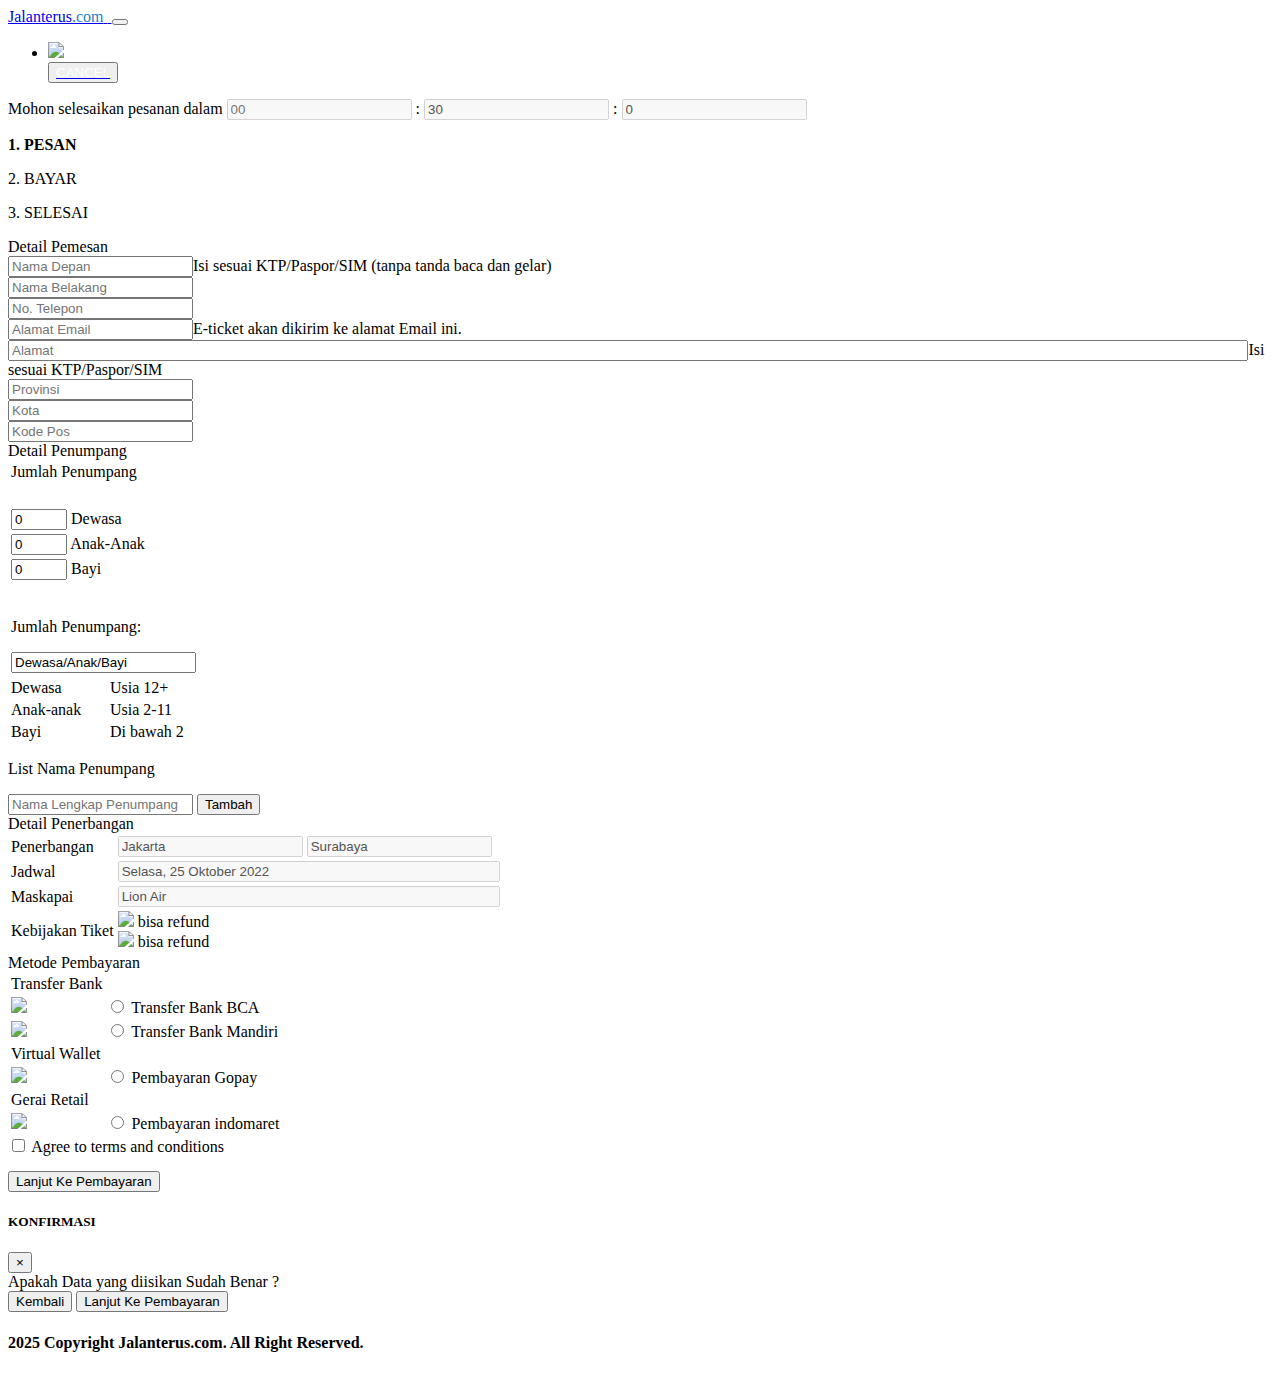
==== commit c90cf1c5: "ubah booking page" ====
--- a/pages/booking-pages.html
+++ b/pages/booking-pages.html
@@ -6,9 +6,9 @@
     <meta name="viewport" content="width=device-width, initial-scale=1, shrink-to-fit=no">
 
     <!-- Bootstrap CSS -->
-    <link rel="stylesheet" href="/frontend/libraries/bootstrap/css/bootstrap.css">
+    <link rel="stylesheet" href="/jalanterus/frontend/libraries/bootstrap/css/bootstrap.css">
     <!--My Css-->
-    <link rel="stylesheet" href="/frontend/style/main.css">
+    <link rel="stylesheet" href="/jalanterus/frontend/style/main.css">
 
     <!-- Google Font  -->
     <link rel="preconnect" href="https://fonts.googleapis.com">
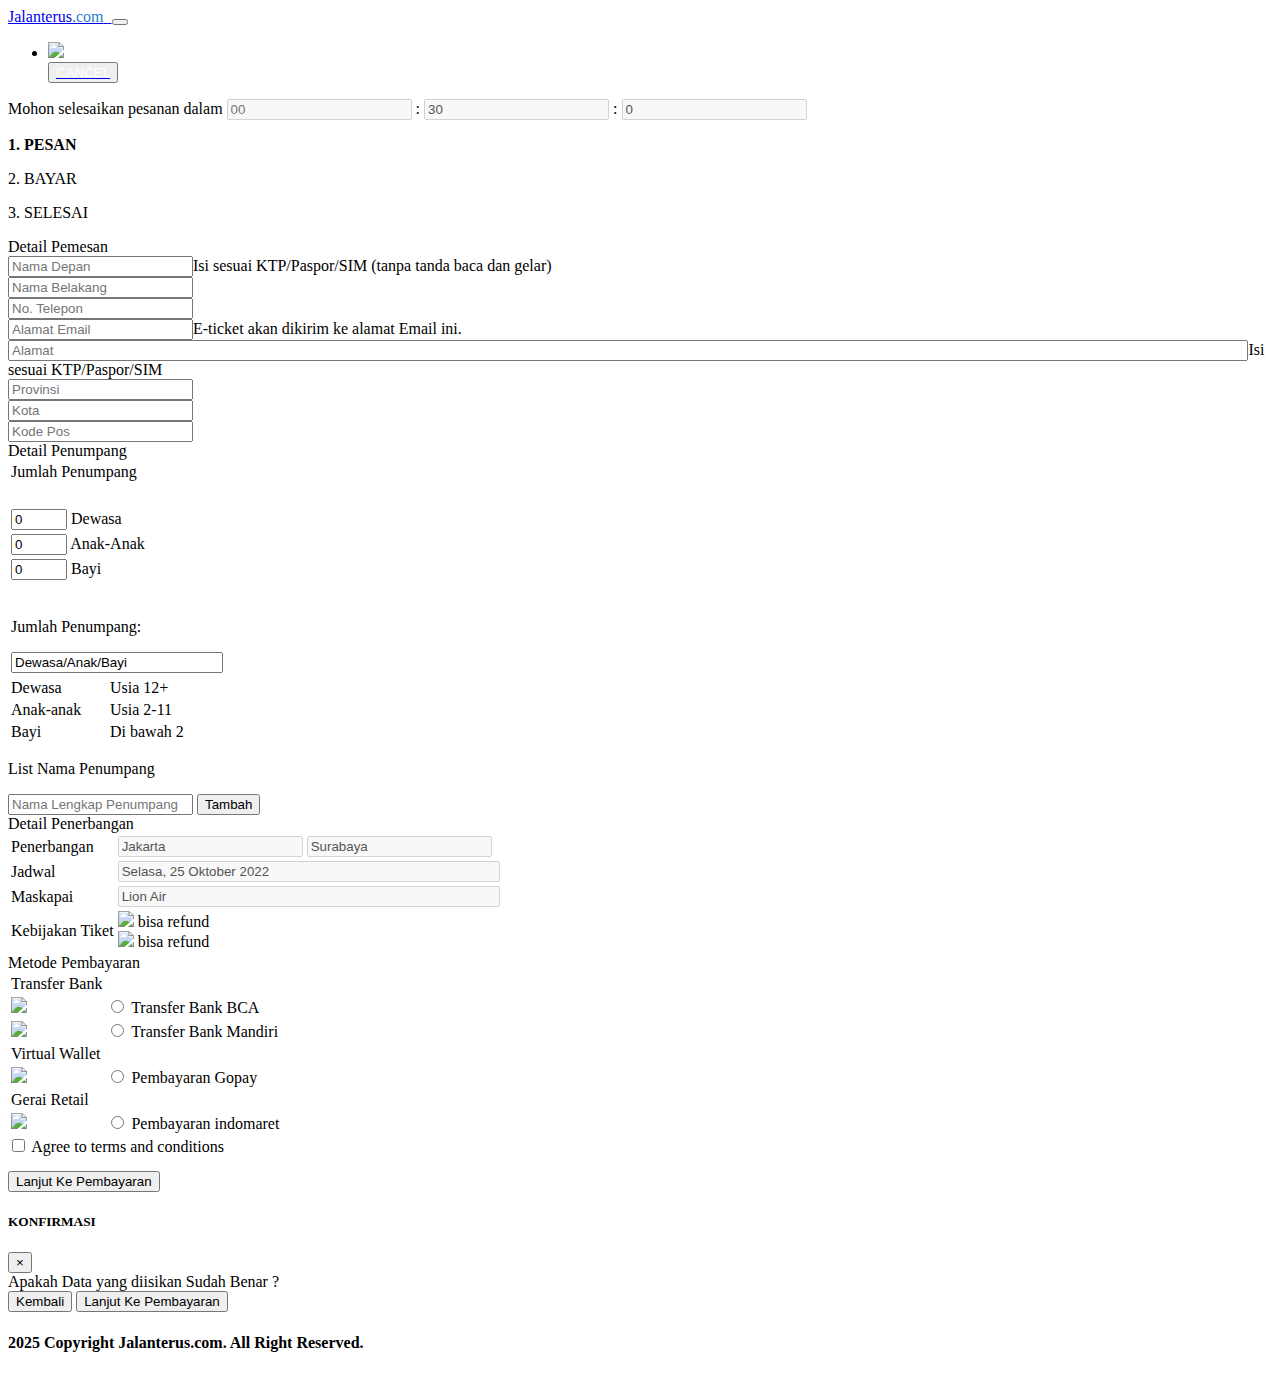
==== commit fa2934dc: "ubah booking page" ====
--- a/pages/booking-pages.html
+++ b/pages/booking-pages.html
@@ -168,7 +168,7 @@
 							<td>
 								<br>
 								<p>Jumlah Penumpang:</p>
-								<input type="text" id="totalPassenger" value="Dewasa/Anak/Bayi"  readonly>
+								<input type="text" id="totalPassenger" value="Dewasa/Anak/Bayi" style="  width: 110%;" readonly>
 							</td>
 						</tr>
 					</table>
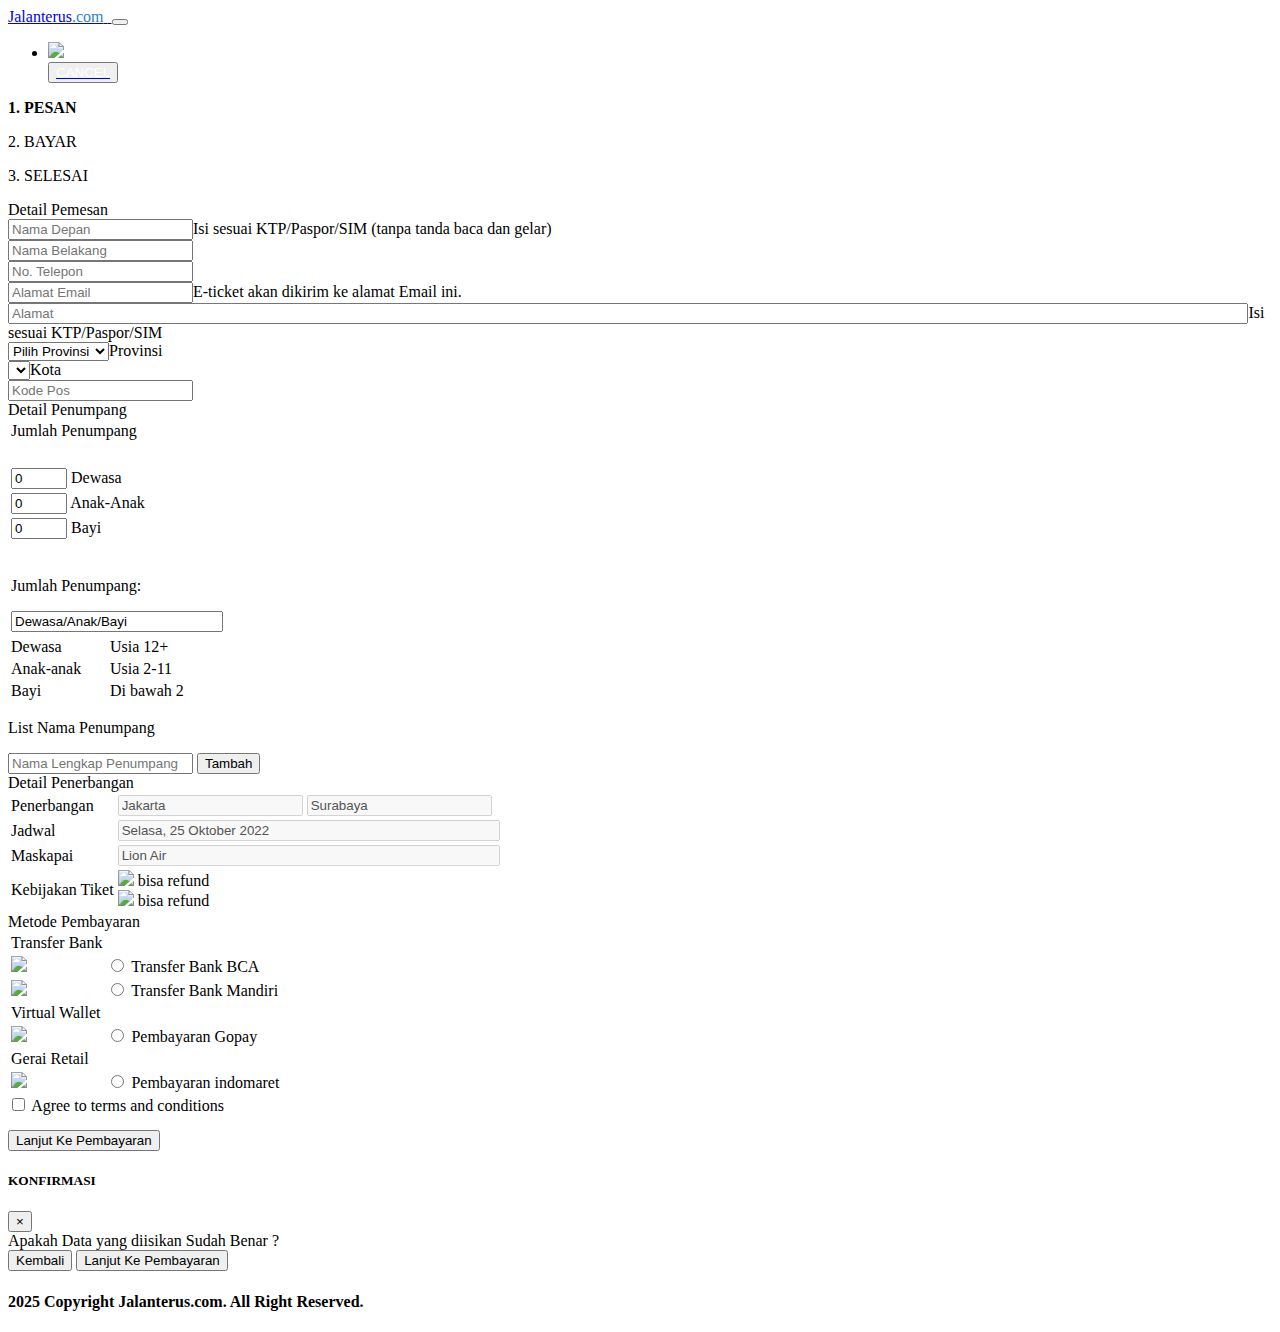
==== commit 17cc17a7: "ubah booking page" ====
--- a/pages/booking-pages.html
+++ b/pages/booking-pages.html
@@ -46,12 +46,10 @@
     </header>
 <!--TUTUP Header-->
 <div class="bg-color">
+
 <!--TIME COUNTDOWN-->
 <div class="timer-order timer">
-	Mohon selesaikan pesanan dalam 
-	<input id="hours" class="timer-order-text" placeholder="00"disabled> : 
-	<input id="minutes" class="timer-order-text" disabled> : 
-	<input id="seconds" class="timer-text22 timer-order-text"disabled>
+	<div id="timer"></div>
 </div>
 <!--TUTUP TIME COUNTDOWN-->
 
@@ -111,10 +109,25 @@
 		</div>
 		<div class="row">
 			<div class="col-4">
-				<input type="text" placeholder="Provinsi">
+				<select id="provinsi">
+					<option value="-">Pilih Provinsi</option>
+					<option value="Aceh">Aceh</option>
+					<option value="Bali">Bali</option>
+					<option value="Banten">Banten</option>
+					<option value="Bengkulu">Bengkulu</option>
+					<option value="Gorontalo">Gorontalo</option>
+					<option value="Jakarta">Jakarta</option>
+					<option value="Jambi">Jambi</option>
+					<option value="Jawa Barat">Jawa Barat</option>
+					<option value="Jawa Tengah">Jawa Tengah</option>
+				</select><label for="provinsi">Provinsi
+				</label>
 			</div>
 			<div class="col-4">
-				<input type="text" placeholder="Kota">
+				<select id="kota">
+					...
+				</select><label for="provinsi">Kota
+				</label>
 			</div>
 			<div class="col-4">
 				<input type="text" placeholder="Kode Pos">
@@ -460,58 +473,51 @@
 	</script>
 <!--TUTUP SCRIPT NAMBAH LIST NAMA PENUMPANG-->
 
-<!--SCRIPT TIMER COUNTDOWN-->
+    <!--SCRIPT TIMER COUNTDOWN-->
 	<script>
-		function Timer( minuteId, secondsId, initValue ){
-	
-	this.minutes = initValue;
-	
-	this.seconds = initValue * 60;
-	
-	this.minuteElement = document.getElementById( minuteId );
-	
-	this.secondElement = document.getElementById( secondsId );  
-	
-	this.decrement = function(){
-		
-		if( this.seconds < 59 ){
-			this.secondElement.value = this.seconds;
-		} else {
-			this.minuteElement.value = this.getMinutes();
-			this.secondElement.value = this.getSeconds();
-		}
-		
-		this.seconds--;    
-		setTimeout( this.decrement.bind( this ), 1000 );
-		
-	};
-	
-	this.getMinutes = function(){
-		this.minutes = Math.floor( this.seconds / 60 );
-		return this.minutes;
-	};
-	
-	this.getSeconds = function(){
-		return this.seconds - Math.round( this.minutes * 60 );
-	};
-	
-	this.start = function(){
-		this.decrement();
-	};
-	
-	return this;
-	
-	}
-
-	// first 2 params are the input id values, last is the intial minute value
-	var timer = new Timer( "minutes", "seconds", 30 ); 
-
-	timer.start();
-
-	</script>
-<!--TUTUP SCRIPT TIMER COUNTDOWN-->
-
-<!--SCRIPT TIMER COUNTDOWN-->
+        // menetapkan waktu maksimal (dalam detik)
+var maxTime = 1800; // 3 jam
+
+// menetapkan elemen HTML yang akan menampilkan waktu
+var timerEl = document.getElementById("timer");
+
+// menetapkan fungsi yang akan dipanggil setiap detiknya
+function updateTimer() {
+  // mengurangi waktu maksimal sebanyak 1 detik
+  maxTime--;
+
+  // menghitung jam, menit, dan detik
+  var hours = Math.floor(maxTime / 3600);
+  var minutes = Math.floor(maxTime % 3600 / 60);
+  var seconds = maxTime % 60;
+
+  // menambahkan angka 0 di depan jika waktu hanya memiliki satu digit
+  if (hours < 10) {
+    hours = "0" + hours;
+  }
+  if (minutes < 10) {
+    minutes = "0" + minutes;
+  }
+  if (seconds < 10) {
+    seconds = "0" + seconds;
+  }
+
+  // menampilkan waktu maksimal dalam format HH:MM:SS
+  timerEl.innerHTML = "Mohon selesaikan pembayaran dalam " + hours + ":" + minutes + ":" + seconds;
+
+  // jika waktu habis, menutup halaman
+  if (maxTime == 0) {
+    window.close();
+  }
+}
+
+// menjalankan fungsi updateTimer setiap detiknya
+setInterval(updateTimer, 1000);
+
+      </script>
+    <!--TUTUP SCRIPT TIMER COUNTDOWN-->
+
+<!--SCRIPT MENGHITUNG KATEGORI PENUMPANG-->
 	<script>
 	// Ambil semua input jumlah penumpang
 	const adultInput = document.getElementById('adult');
@@ -534,8 +540,47 @@
 	childInput.addEventListener('change', updateTotalPassenger);
 	babyInput.addEventListener('change', updateTotalPassenger);
   	</script>
-<!--TUTUP SCRIPT TIMER COUNTDOWN-->
-
+<!--TUTUP SCRIPT MENGHITUNG KATEGORI PENUMPANG-->
+
+<!--SCRIPT PILIH KOTA-->
+	<script>
+		// Daftar provinsi dan kota di Indonesia
+const provinces = {
+  "-": ["Pilih Kabupaten"],
+  "Aceh": ["Banda Aceh", "Sabang", "Lhokseumawe", "Langsa", "Lhoksukon", "Meulaboh", "Subulussalam"],
+  "Bali": ["Denpasar", "Badung", "Gianyar", "Jembrana", "Tabanan", "Bangli", "Klungkung", "Karangasem", "Buleleng", "Singaraja"],
+  "Banten": ["Serang", "Tangerang", "Cilegon", "Pandeglang", "Rangkasbitung", "Lebak", "Tangerang Selatan"],
+  "Bengkulu": ["Bengkulu", "Rejang Lebong", "Bengkulu Selatan", "Bengkulu Tengah", "Bengkulu Utara", "Kaur", "Kepahiang", "Lebong", "Mukomuko", "Seluma"],
+  "Gorontalo": ["Gorontalo", "Boalemo", "Bone Bolango", "Gorontalo Utara", "Pohuwato"],
+  "Jakarta": ["Jakarta Pusat", "Jakarta Utara", "Jakarta Timur", "Jakarta Selatan", "Jakarta Barat"],
+  "Jambi": ["Jambi", "Bungo", "Kerinci", "Merangin", "Muaro Jambi", "Sarolangun", "Batanghari", "Tanjung Jabung Barat", "Tanjung Jabung Timur", "Tebo"],
+  "Jawa Barat": ["Bogor", "Sukabumi", "Cianjur", "Bandung", "Garut", "Tasikmalaya", "Ciamis", "Kuningan", "Cirebon", "Majalengka", "Sumedang", "Indramayu", "Subang", "Purwakarta", "Karawang", "Bekasi", "Banjar", "Cimahi", "Depok", "Bogor"],
+  "Jawa Tengah": ["Semarang", "Salatiga", "Surakarta", "Tegal", "Pekalongan", "Pemalang", "Cilacap", "Banjarnegara", "Banyumas", "Kebumen", "Purworejo", "Wonosobo", "Magelang", "Boyolali", "Karanganyar", "Sragen", "Suwalangi", "Klaten", "Wonogiri", "Blora", "Rembang", "Pati", "Jepara", "Demak", "Kudus", "Madiun", "Magetan", "Ngawi", "Boja", "Mojokerto", "Sidoarjo", "Jombang", "Nganjuk", "Makassar"],
+};
+
+// Ambil elemen <select> provinsi dan kota
+const provinceSelect = document.getElementById("provinsi");
+const citySelect = document.getElementById("kota");
+
+// Tambahkan event listener untuk elemen <select> provinsi
+provinceSelect.addEventListener("change", function() {
+  // Ambil provinsi yang dipilih oleh pengguna
+  const selectedProvince = this.value;
+
+  // Bersihkan elemen <select> kota
+  citySelect.innerHTML = "";
+
+  // Tambahkan opsi pilihan kota sesuai dengan provinsi yang dipilih
+  provinces[selectedProvince].forEach(function(city) {
+    const option = document.createElement("option");
+    option.value = city;
+    option.textContent = city;
+    citySelect.appendChild(option);
+  });
+});
+
+	</script>
+<!--SCRIPT PILIH KOTA-->
 
   </body>
 </html>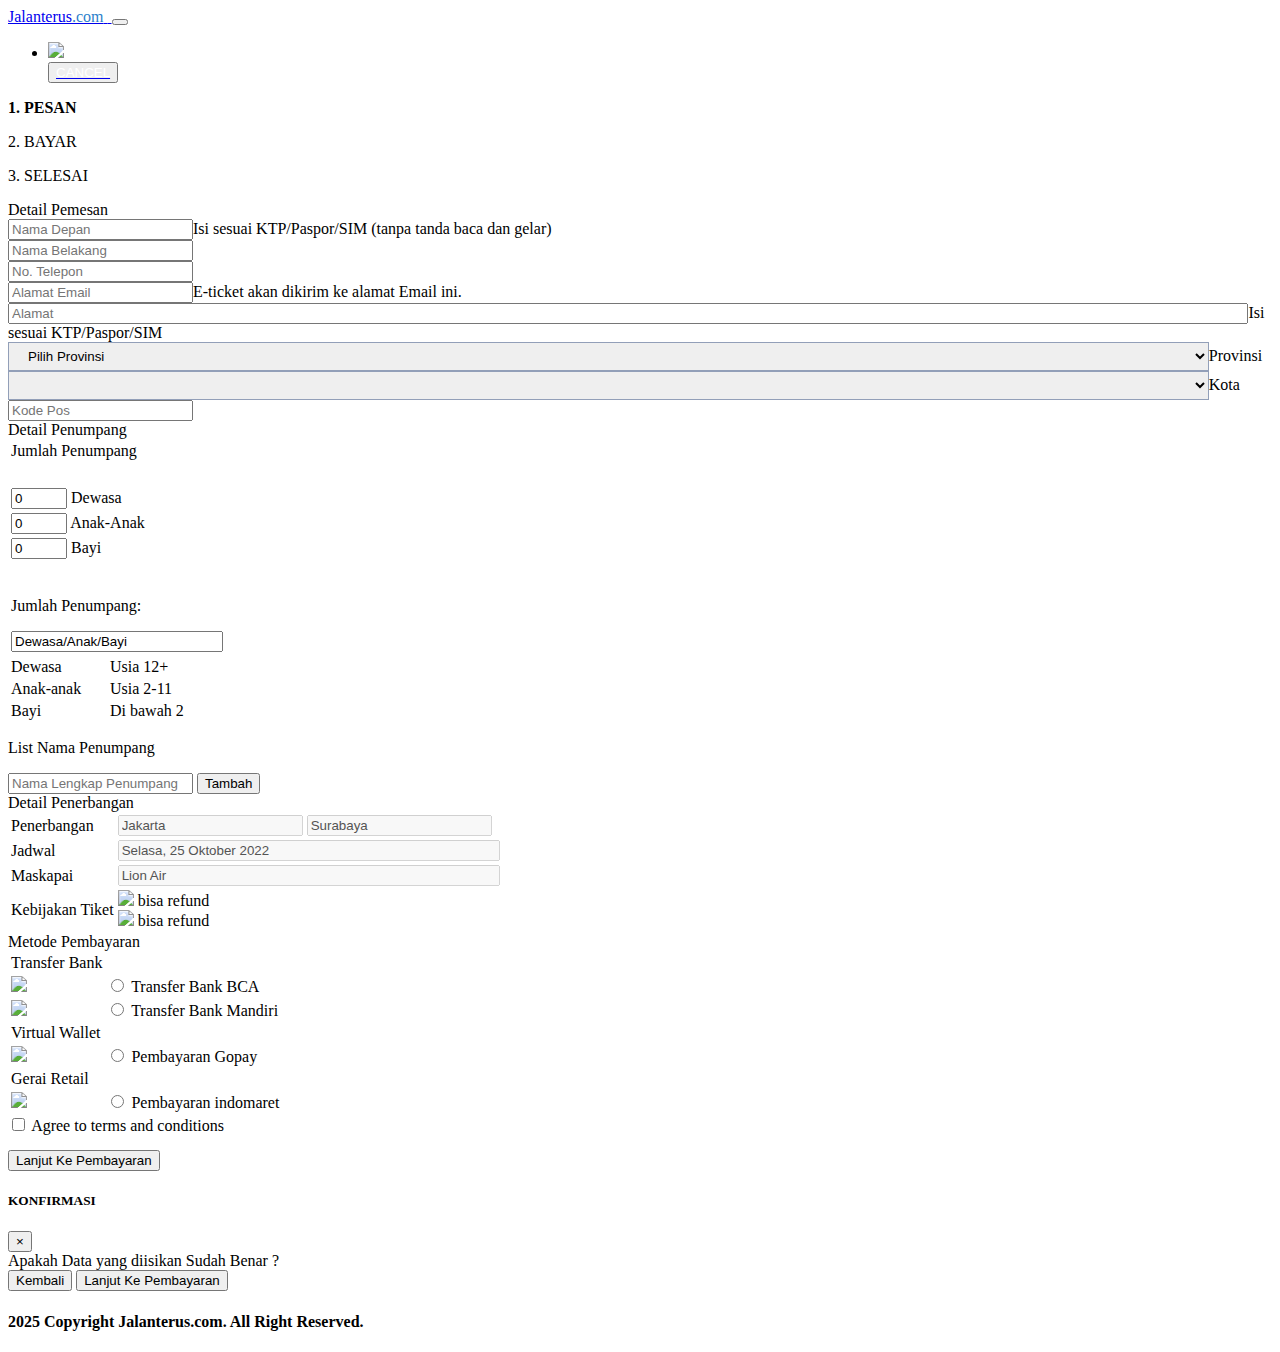
==== commit faa23275: "ubah booking page" ====
--- a/pages/booking-pages.html
+++ b/pages/booking-pages.html
@@ -109,7 +109,14 @@
 		</div>
 		<div class="row">
 			<div class="col-4">
-				<select id="provinsi">
+				<select id="provinsi" 
+				style="  width: 95%;
+				padding-left: 15px;  
+				padding-right: 15px;
+				border: 1px solid #929FB8;
+			  
+				padding-top: 5px;
+				padding-bottom: 5px;">
 					<option value="-">Pilih Provinsi</option>
 					<option value="Aceh">Aceh</option>
 					<option value="Bali">Bali</option>
@@ -124,7 +131,14 @@
 				</label>
 			</div>
 			<div class="col-4">
-				<select id="kota">
+				<select id="kota" 
+				style="  width: 95%;
+				padding-left: 15px;  
+				padding-right: 15px;
+				border: 1px solid #929FB8;
+			  
+				padding-top: 5px;
+				padding-bottom: 5px;">
 					...
 				</select><label for="provinsi">Kota
 				</label>
